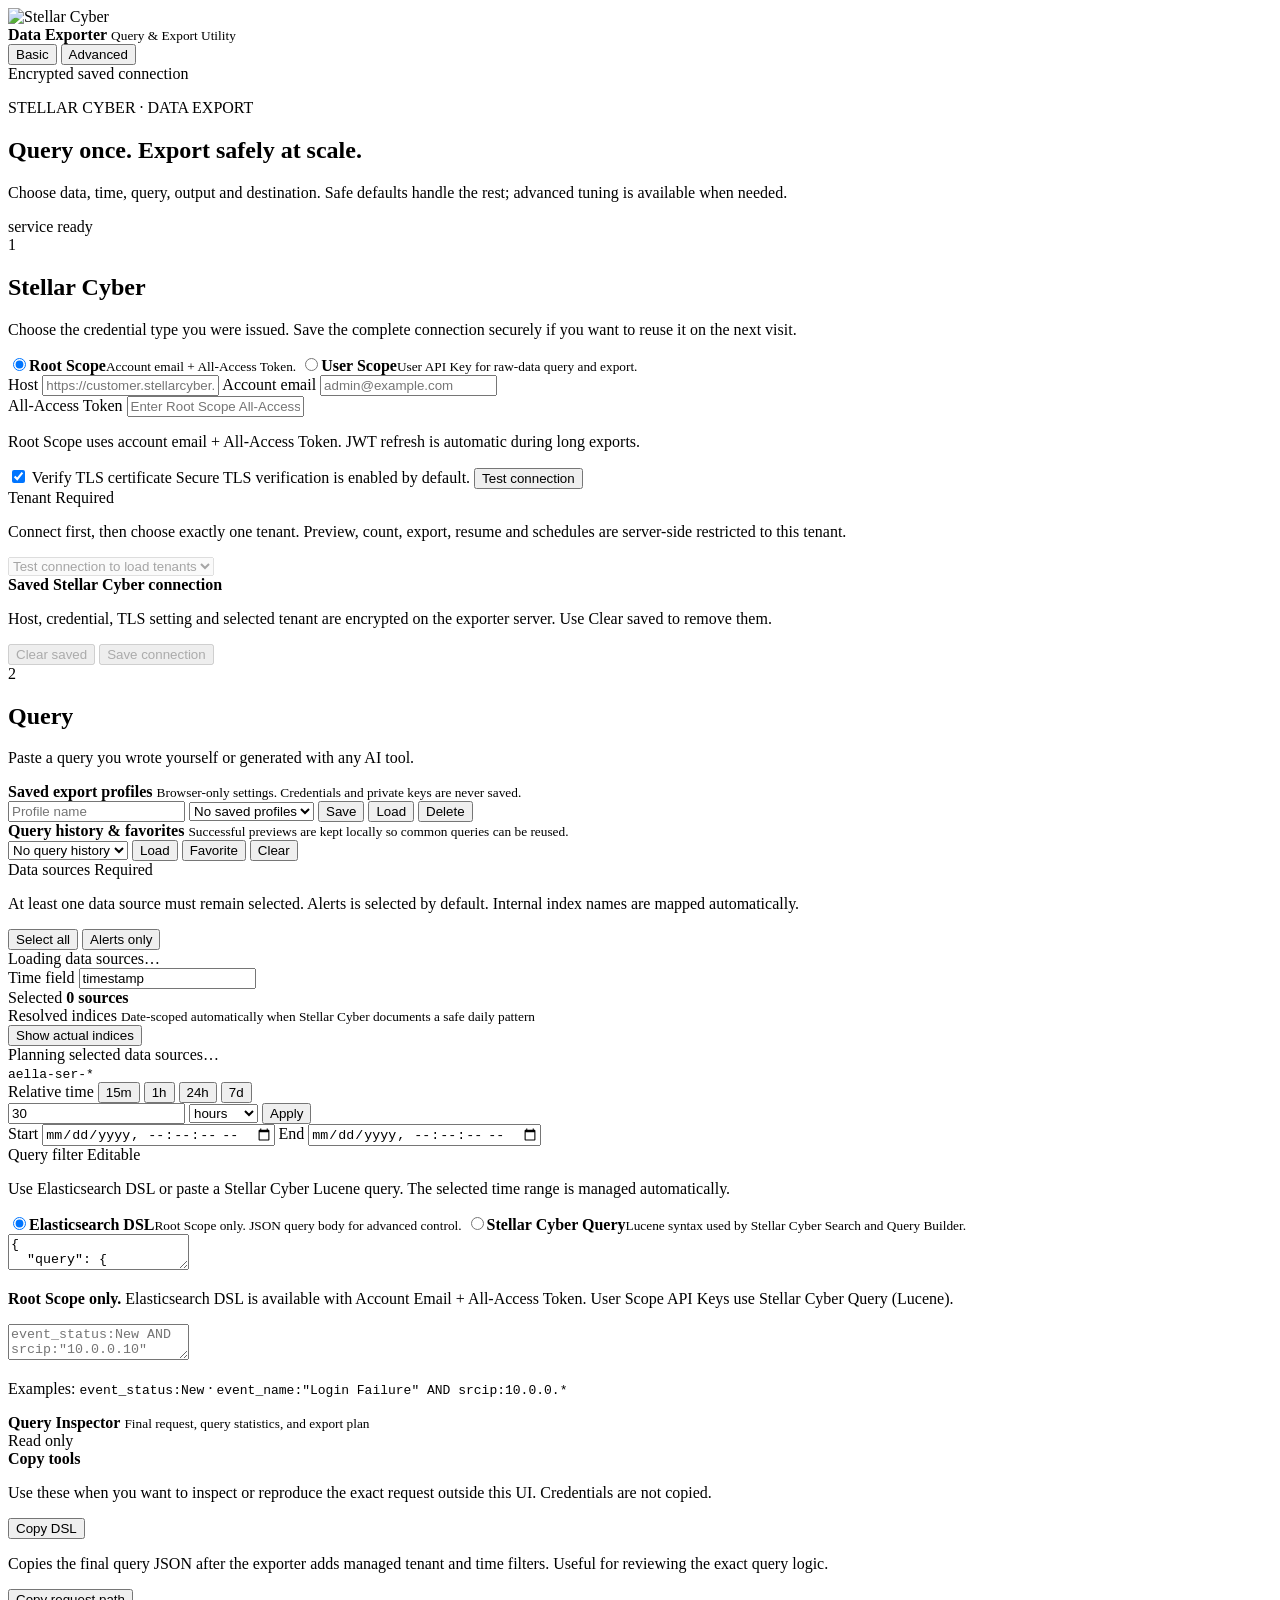
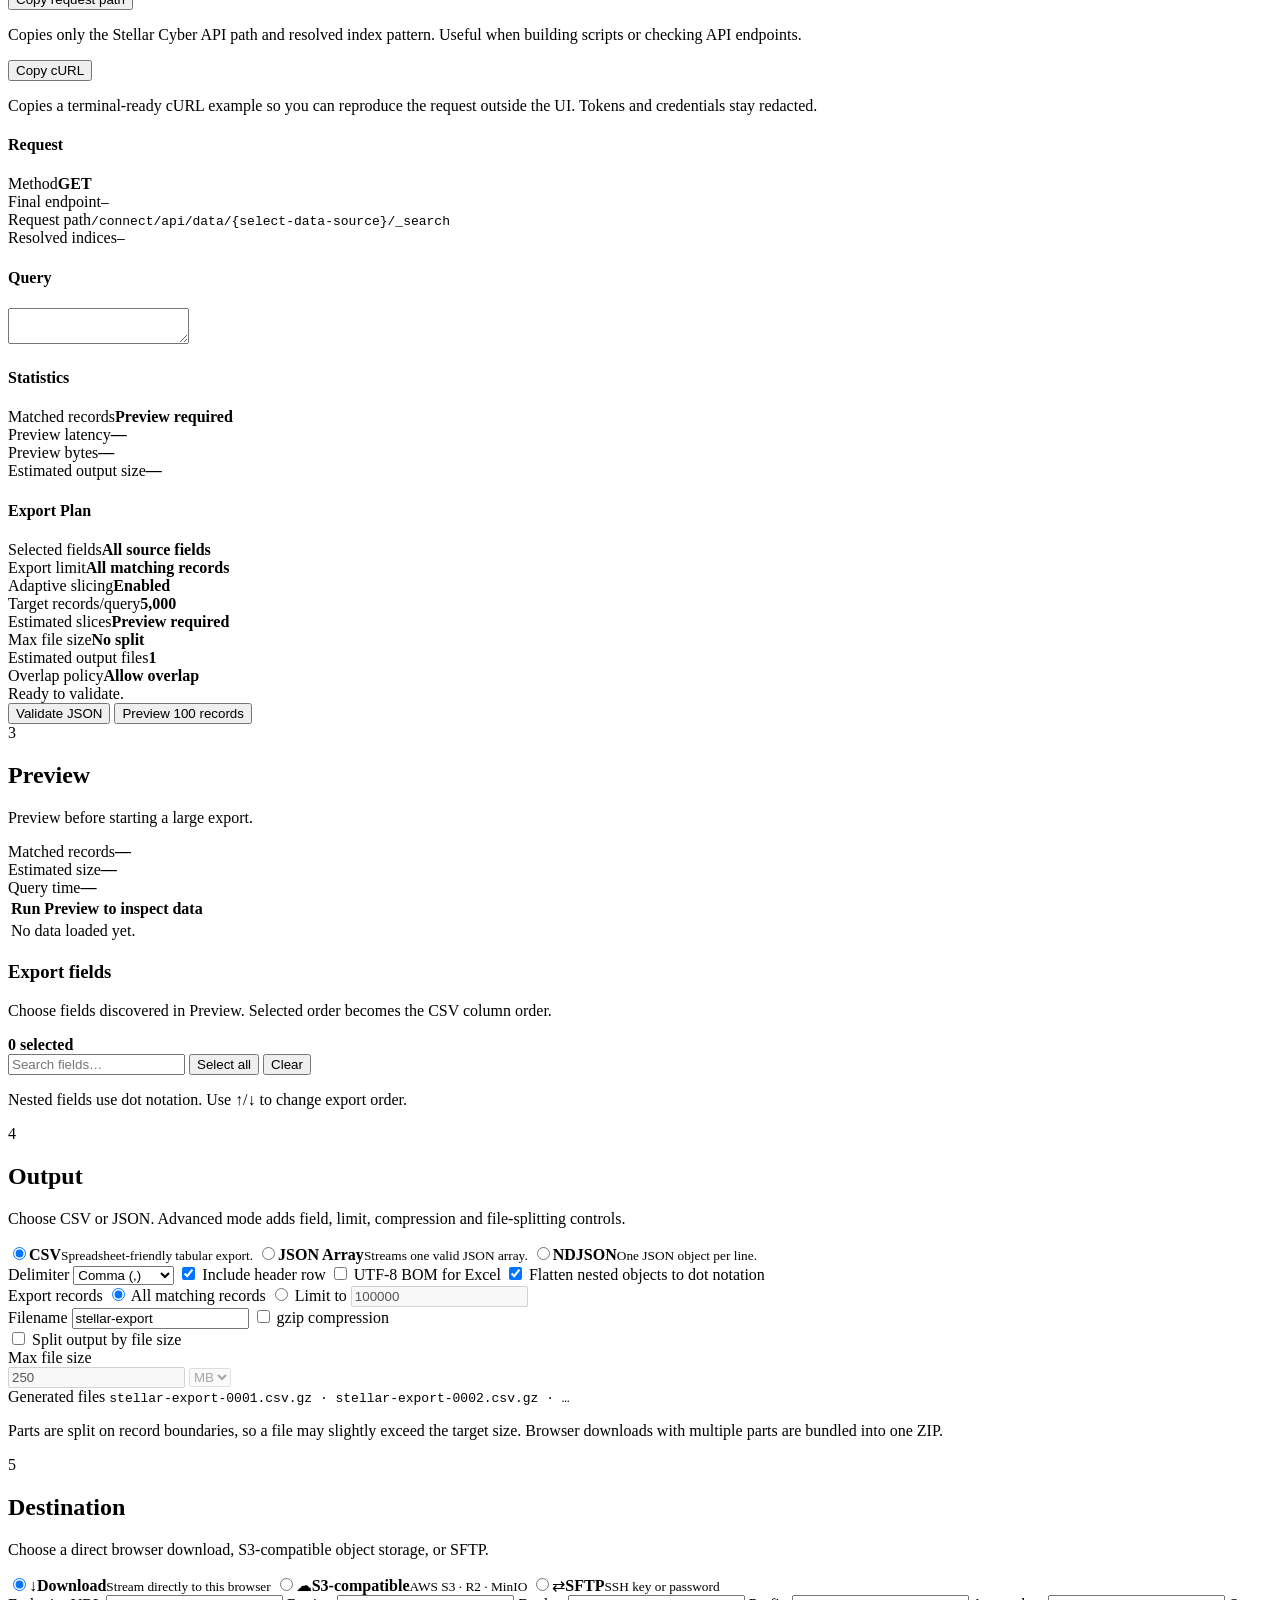
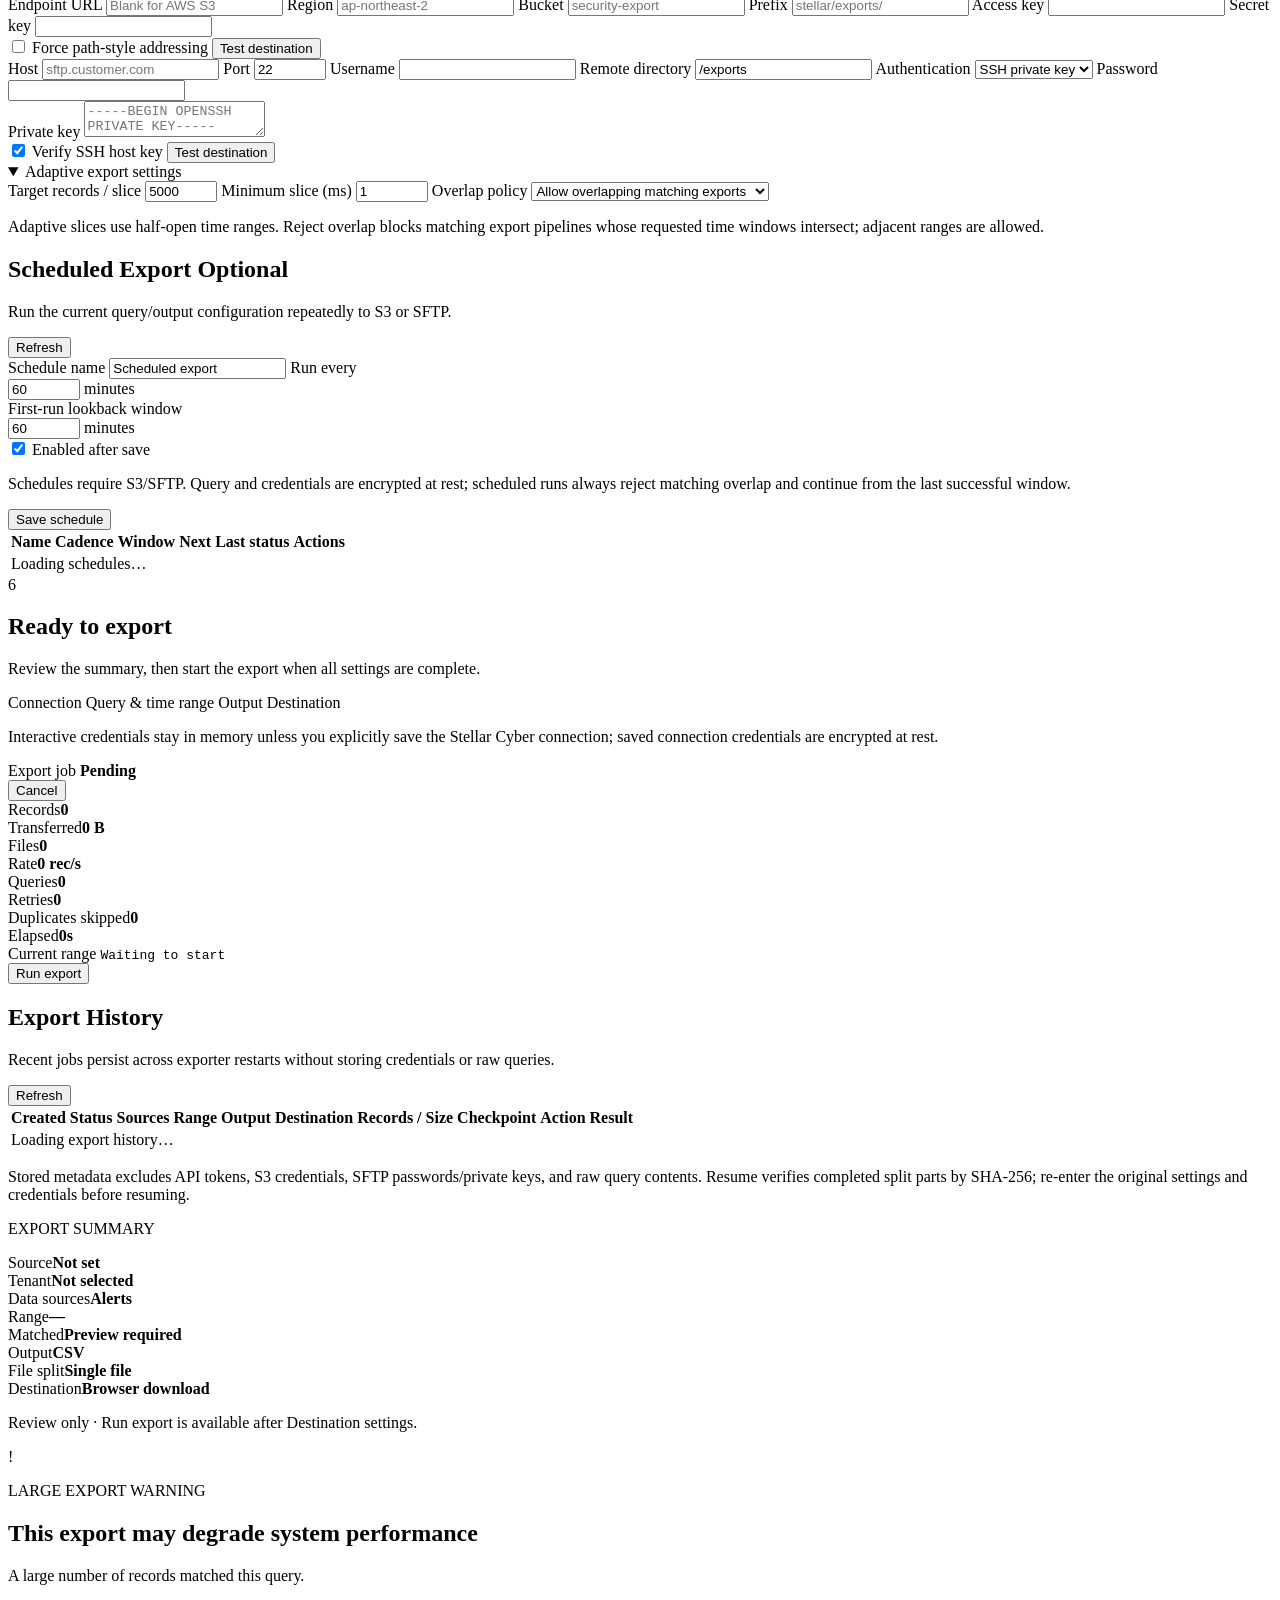
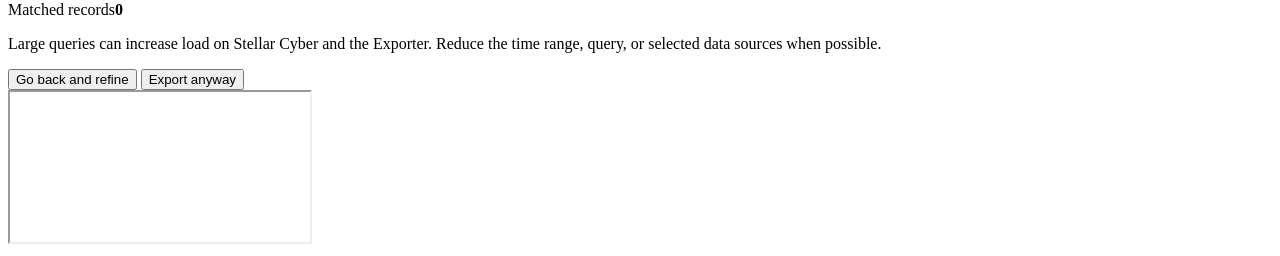
==== app/static/index.html @ e1a7bfb4 "ux: show Root Scope requirement under DSL editor" ====
<!doctype html>
<html lang="en">
<head>
  <meta charset="utf-8" />
  <meta name="viewport" content="width=device-width,initial-scale=1" />
  <title>Stellar Cyber Data Exporter</title>
  <meta name="theme-color" content="#231F20" />
  <link rel="icon" href="/stellar-cyber-logo.svg" type="image/svg+xml" />
  <link rel="stylesheet" href="/styles.css" />
</head>
<body class="mode-basic">
  <header class="topbar">
    <div class="brand">
      <img class="stellar-logo" src="/stellar-cyber-logo.svg" alt="Stellar Cyber" />
      <span class="brand-divider"></span>
      <div class="product-name">
        <strong>Data Exporter</strong>
        <small>Query &amp; Export Utility</small>
      </div>
    </div>
    <div class="top-actions">
      <div class="ui-mode-toggle" aria-label="Interface mode">
        <button id="basicMode" class="ui-mode active" type="button">Basic</button>
        <button id="advancedMode" class="ui-mode" type="button">Advanced</button>
      </div>
      <span class="secure-badge"><span class="secure-dot"></span> Encrypted saved connection</span>
    </div>
  </header>

  <main class="layout">
    <section class="content">
      <div class="hero">
        <div>
          <p class="eyebrow">STELLAR CYBER · DATA EXPORT</p>
          <h1>Query once. Export safely at scale.</h1>
          <p>Choose data, time, query, output and destination. Safe defaults handle the rest; advanced tuning is available when needed.</p>
        </div>
        <div class="health" id="serviceHealth"><span class="dot"></span> service ready</div>
      </div>

      <section class="card">
        <div class="section-title"><span class="step">1</span><div><h2>Stellar Cyber</h2><p>Choose the credential type you were issued. Save the complete connection securely if you want to reuse it on the next visit.</p></div></div>
        <div class="query-mode-grid" id="authModeGrid">
          <label class="query-mode selected"><input type="radio" name="authMode" value="root_scope" checked /><span><b>Root Scope</b><small>Account email + All-Access Token.</small></span></label>
          <label class="query-mode"><input type="radio" name="authMode" value="user_scope" /><span><b>User Scope</b><small>User API Key for raw-data query and export.</small></span></label>
        </div>
        <div class="grid two">
          <label>Host
            <input id="host" type="url" placeholder="https://customer.stellarcyber.cloud" autocomplete="off" />
          </label>
          <label id="emailLabel">Account email
            <input id="email" type="email" placeholder="admin@example.com" autocomplete="off" />
          </label>
        </div>
        <label><span id="tokenLabel">All-Access Token</span>
          <input id="token" type="password" placeholder="Enter Root Scope All-Access Token" autocomplete="off" />
        </label>
        <p class="hint" id="authHint">Root Scope uses account email + All-Access Token. JWT refresh is automatic during long exports.</p>
        <div class="row between">
          <label class="check advanced-only"><input id="verifyTls" type="checkbox" checked /> Verify TLS certificate</label>
          <span class="basic-only subtle-note">Secure TLS verification is enabled by default.</span>
          <button id="testConnection" class="button secondary">Test connection</button>
        </div>
        <div id="connectionStatus" class="status hidden"></div>
        <div class="tenant-picker">
          <div class="source-header">
            <div>
              <label for="tenantSelect">Tenant <span class="required-badge">Required</span></label>
              <p class="hint">Connect first, then choose exactly one tenant. Preview, count, export, resume and schedules are server-side restricted to this tenant.</p>
            </div>
          </div>
          <select id="tenantSelect" disabled>
            <option value="">Test connection to load tenants</option>
          </select>
          <div id="tenantStatus" class="status hidden"></div>
        </div>
        <div class="saved-connection-actions">
          <div>
            <strong>Saved Stellar Cyber connection</strong>
            <p class="hint">Host, credential, TLS setting and selected tenant are encrypted on the exporter server. Use Clear saved to remove them.</p>
          </div>
          <div class="row">
            <button id="clearSavedConnection" class="button secondary" type="button" disabled>Clear saved</button>
            <button id="saveConnection" class="button primary" type="button" disabled>Save connection</button>
          </div>
        </div>
        <div id="savedConnectionStatus" class="status hidden"></div>
      </section>

      <section class="card">
        <div class="section-title"><span class="step">2</span><div><h2>Query</h2><p>Paste a query you wrote yourself or generated with any AI tool.</p></div></div>
        <div class="productivity-tools advanced-only">
          <div class="productivity-group">
            <div>
              <strong>Saved export profiles</strong>
              <small>Browser-only settings. Credentials and private keys are never saved.</small>
            </div>
            <div class="productivity-controls">
              <input id="profileName" placeholder="Profile name" />
              <select id="profileSelect"><option value="">No saved profiles</option></select>
              <button id="saveProfile" class="button secondary small" type="button">Save</button>
              <button id="loadProfile" class="button secondary small" type="button">Load</button>
              <button id="deleteProfile" class="button secondary small" type="button">Delete</button>
            </div>
            <div id="profileStatus" class="status hidden"></div>
          </div>
          <div class="productivity-group">
            <div>
              <strong>Query history &amp; favorites</strong>
              <small>Successful previews are kept locally so common queries can be reused.</small>
            </div>
            <div class="productivity-controls history-controls">
              <select id="queryHistorySelect"><option value="">No query history</option></select>
              <button id="loadQueryHistory" class="button secondary small" type="button">Load</button>
              <button id="favoriteQueryHistory" class="button secondary small" type="button">Favorite</button>
              <button id="clearQueryHistory" class="button secondary small" type="button">Clear</button>
            </div>
          </div>
        </div>
        <div class="source-header">
          <div>
            <label>Data sources <span class="required-badge">Required</span></label>
            <p class="hint">At least one data source must remain selected. Alerts is selected by default. Internal index names are mapped automatically.</p>
          </div>
          <div class="row">
            <button id="selectAllSources" class="button secondary small" type="button">Select all</button>
            <button id="clearSources" class="button secondary small" type="button">Alerts only</button>
          </div>
        </div>
        <div id="sourceGrid" class="source-grid">
          <div class="muted">Loading data sources…</div>
        </div>
        <div id="sourceStatus" class="status hidden"></div>
        <div class="grid two">
          <label class="advanced-only">Time field
            <input id="timeField" value="timestamp" spellcheck="false" />
          </label>
          <div class="selected-source-count">
            <span>Selected</span>
            <strong id="selectedSourceCount">0 sources</strong>
          </div>
        </div>
        <div class="resolved-indices advanced-only">
          <div class="resolved-index-header">
            <div>
              <span>Resolved indices</span>
              <small>Date-scoped automatically when Stellar Cyber documents a safe daily pattern</small>
            </div>
            <button id="toggleActualIndices" class="button secondary small" type="button">Show actual indices</button>
          </div>
          <div id="resolvedIndexSummary" class="resolved-index-summary">Planning selected data sources…</div>
          <code id="resolvedIndices" class="hidden">aella-ser-*</code>
          <div id="indexPlanWarnings" class="index-plan-warnings hidden"></div>
        </div>
        <div class="time-presets">
          <span>Relative time</span>
          <button class="time-preset" type="button" data-minutes="15">15m</button>
          <button class="time-preset" type="button" data-minutes="60">1h</button>
          <button class="time-preset active" type="button" data-minutes="1440">24h</button>
          <button class="time-preset" type="button" data-minutes="10080">7d</button>
          <div class="custom-relative advanced-only">
            <input id="relativeValue" type="number" min="1" value="30" />
            <select id="relativeUnit">
              <option value="minutes">minutes</option>
              <option value="hours" selected>hours</option>
              <option value="days">days</option>
            </select>
            <button id="applyRelative" class="button secondary small" type="button">Apply</button>
          </div>
        </div>
        <div class="grid two">
          <label>Start
            <input id="startTime" type="datetime-local" step="1" />
          </label>
          <label>End
            <input id="endTime" type="datetime-local" step="1" />
          </label>
        </div>
        <div class="query-editor-header">
          <div>
            <label>Query filter <span class="managed-badge">Editable</span></label>
            <p class="hint">Use Elasticsearch DSL or paste a Stellar Cyber Lucene query. The selected time range is managed automatically.</p>
          </div>
        </div>
        <div class="query-mode-grid">
          <label class="query-mode selected"><input type="radio" name="queryMode" value="elasticsearch_dsl" checked /><span><b>Elasticsearch DSL</b><small>Root Scope only. JSON query body for advanced control.</small></span></label>
          <label class="query-mode"><input type="radio" name="queryMode" value="stellar_lucene" /><span><b>Stellar Cyber Query</b><small>Lucene syntax used by Stellar Cyber Search and Query Builder.</small></span></label>
        </div>
        <div id="elasticQueryPanel">
          <textarea id="queryDsl" spellcheck="false">{
  "query": {
    "match_all": {}
  }
}</textarea>
          <p class="hint query-scope-hint"><strong>Root Scope only.</strong> Elasticsearch DSL is available with Account Email + All-Access Token. User Scope API Keys use Stellar Cyber Query (Lucene).</p>
        </div>
        <div id="stellarQueryPanel" class="hidden">
          <textarea id="stellarQuery" class="stellar-query-area" spellcheck="false" placeholder='event_status:New AND srcip:"10.0.0.10"'></textarea>
          <p class="hint">Examples: <code>event_status:New</code> · <code>event_name:"Login Failure" AND srcip:10.0.0.*</code></p>
        </div>
        <div class="actual-request query-inspector advanced-only">
          <div class="actual-request-title">
            <div>
              <strong>Query Inspector</strong>
              <small>Final request, query statistics, and export plan</small>
            </div>
            <span class="managed-badge system">Read only</span>
          </div>
          <div class="inspector-copy-help">
            <strong>Copy tools</strong>
            <p>Use these when you want to inspect or reproduce the exact request outside this UI. Credentials are not copied.</p>
          </div>
          <div class="inspector-actions">
            <div class="inspector-copy-tool">
              <button id="copyDsl" class="button secondary small" type="button">Copy DSL</button>
              <p>Copies the final query JSON after the exporter adds managed tenant and time filters. Useful for reviewing the exact query logic.</p>
            </div>
            <div class="inspector-copy-tool">
              <button id="copyRequestPath" class="button secondary small" type="button">Copy request path</button>
              <p>Copies only the Stellar Cyber API path and resolved index pattern. Useful when building scripts or checking API endpoints.</p>
            </div>
            <div class="inspector-copy-tool">
              <button id="copyCurl" class="button secondary small" type="button">Copy cURL</button>
              <p>Copies a terminal-ready cURL example so you can reproduce the request outside the UI. Tokens and credentials stay redacted.</p>
            </div>
            <span id="copyStatus" class="copy-status"></span>
          </div>
          <div class="inspector-section">
            <h4>Request</h4>
            <div class="inspector-grid">
              <div><span>Method</span><strong id="requestMethod">GET</strong></div>
              <div><span>Final endpoint</span><code id="finalEndpoint">—</code></div>
              <div><span>Request path</span><code id="requestPath">/connect/api/data/{select-data-source}/_search</code></div>
              <div><span>Resolved indices</span><code id="inspectorResolvedIndices">—</code></div>
            </div>
          </div>
          <div class="inspector-section">
            <h4>Query</h4>
            <textarea id="effectiveDsl" class="effective-area" spellcheck="false" readonly></textarea>
          </div>
          <div class="inspector-section">
            <h4>Statistics</h4>
            <div class="inspector-grid stats">
              <div><span>Matched records</span><strong id="inspectorMatchedRecords">Preview required</strong></div>
              <div><span>Preview latency</span><strong id="inspectorPreviewLatency">—</strong></div>
              <div><span>Preview bytes</span><strong id="inspectorPreviewBytes">—</strong></div>
              <div><span>Estimated output size</span><strong id="inspectorEstimatedOutputSize">—</strong></div>
            </div>
          </div>
          <div class="inspector-section">
            <h4>Export Plan</h4>
            <div class="inspector-grid plan">
              <div><span>Selected fields</span><strong id="inspectorSelectedFields">All source fields</strong></div>
              <div><span>Export limit</span><strong id="inspectorExportLimit">All matching records</strong></div>
              <div><span>Adaptive slicing</span><strong id="inspectorAdaptiveSlicing">Enabled</strong></div>
              <div><span>Target records/query</span><strong id="inspectorTargetRecords">5,000</strong></div>
              <div><span>Estimated slices</span><strong id="inspectorEstimatedSlices">Preview required</strong></div>
              <div><span>Max file size</span><strong id="inspectorMaxFileSize">No split</strong></div>
              <div><span>Estimated output files</span><strong id="inspectorEstimatedFiles">1</strong></div>
              <div><span>Overlap policy</span><strong id="inspectorOverlapPolicy">Allow overlap</strong></div>
            </div>
          </div>
        </div>
        <div class="row between wrap">
          <div id="queryStatus" class="status compact">Ready to validate.</div>
          <div class="row">
            <button id="validateQuery" class="button secondary">Validate JSON</button>
            <button id="previewQuery" class="button primary">Preview 100 records</button>
          </div>
        </div>
      </section>

      <section class="card" id="previewCard">
        <div class="section-title"><span class="step">3</span><div><h2>Preview</h2><p>Preview before starting a large export.</p></div></div>
        <div class="metrics">
          <div><span>Matched records</span><strong id="recordCount">—</strong></div>
          <div><span>Estimated size</span><strong id="estimatedSize">—</strong></div>
          <div><span>Query time</span><strong id="queryTime">—</strong></div>
        </div>
        <div class="table-wrap">
          <table id="previewTable">
            <thead><tr><th>Run Preview to inspect data</th></tr></thead>
            <tbody><tr><td class="muted">No data loaded yet.</td></tr></tbody>
          </table>
        </div>
        <div id="fieldSelector" class="field-selector advanced-only hidden">
          <div class="field-selector-head">
            <div>
              <h3>Export fields</h3>
              <p class="hint">Choose fields discovered in Preview. Selected order becomes the CSV column order.</p>
            </div>
            <strong id="selectedFieldCount">0 selected</strong>
          </div>
          <div class="field-toolbar">
            <input id="fieldSearch" type="search" placeholder="Search fields…" />
            <button id="selectAllFields" class="button secondary small" type="button">Select all</button>
            <button id="clearFields" class="button secondary small" type="button">Clear</button>
          </div>
          <div id="fieldList" class="field-list"></div>
          <p class="hint">Nested fields use dot notation. Use ↑/↓ to change export order.</p>
        </div>
      </section>

      <section class="card">
        <div class="section-title"><span class="step">4</span><div><h2>Output</h2><p>Choose CSV or JSON. Advanced mode adds field, limit, compression and file-splitting controls.</p></div></div>
        <div class="format-grid">
          <label class="choice selected"><input type="radio" name="format" value="csv" checked /><span><b>CSV</b><small>Spreadsheet-friendly tabular export.</small></span></label>
          <label class="choice"><input type="radio" name="format" value="json" /><span><b>JSON Array</b><small>Streams one valid JSON array.</small></span></label>
          <label class="choice"><input type="radio" name="format" value="ndjson" /><span><b>NDJSON</b><small>One JSON object per line.</small></span></label>
        </div>
        <div id="csvOptions" class="csv-options advanced-only">
          <label>Delimiter
            <select id="csvDelimiter">
              <option value="," selected>Comma (,)</option>
              <option value=";">Semicolon (;)</option>
              <option value="tab">Tab</option>
              <option value="|">Pipe (|)</option>
            </select>
          </label>
          <label class="check"><input id="csvHeader" type="checkbox" checked /> Include header row</label>
          <label class="check"><input id="csvBom" type="checkbox" /> UTF-8 BOM for Excel</label>
          <label class="check"><input id="csvFlatten" type="checkbox" checked /> Flatten nested objects to dot notation</label>
        </div>
        <div class="record-limit-panel advanced-only">
          <span class="record-limit-title">Export records</span>
          <label class="check"><input type="radio" name="exportRecords" value="all" checked /> All matching records</label>
          <label class="check record-limit-choice">
            <input type="radio" name="exportRecords" value="limit" />
            Limit to
            <input id="recordLimit" class="record-limit-input" type="number" min="1" step="1" value="100000" disabled />
          </label>
        </div>
        <div class="grid two advanced-only">
          <label>Filename
            <input id="filename" value="stellar-export" />
          </label>
          <label class="check large"><input id="compress" type="checkbox" /> gzip compression</label>
        </div>
        <div class="split-settings advanced-only">
          <label class="check large">
            <input id="splitFiles" type="checkbox" />
            Split output by file size
          </label>
          <div id="maxFileSizeLabel" class="split-size disabled-control">
            <label>Max file size
              <div class="size-input">
                <input id="maxFileSizeValue" type="number" min="0.001" step="1" value="250" disabled />
                <select id="maxFileSizeUnit" disabled>
                  <option value="mb" selected>MB</option>
                  <option value="gb">GB</option>
                </select>
              </div>
            </label>
          </div>
        </div>
        <div id="splitExample" class="split-example advanced-only hidden">
          <span>Generated files</span>
          <code id="splitFilenameExample">stellar-export-0001.csv.gz · stellar-export-0002.csv.gz · …</code>
        </div>
        <p class="hint advanced-only">Parts are split on record boundaries, so a file may slightly exceed the target size. Browser downloads with multiple parts are bundled into one ZIP.</p>
      </section>

      <section class="card">
        <div class="section-title"><span class="step">5</span><div><h2>Destination</h2><p>Choose a direct browser download, S3-compatible object storage, or SFTP.</p></div></div>
        <div class="destination-grid">
          <label class="destination selected"><input type="radio" name="destination" value="download" checked /><span class="dest-icon">↓</span><b>Download</b><small>Stream directly to this browser</small></label>
          <label class="destination"><input type="radio" name="destination" value="s3" /><span class="dest-icon">☁</span><b>S3-compatible</b><small>AWS S3 · R2 · MinIO</small></label>
          <label class="destination"><input type="radio" name="destination" value="sftp" /><span class="dest-icon">⇄</span><b>SFTP</b><small>SSH key or password</small></label>
        </div>

        <div id="s3Panel" class="destination-panel hidden">
          <div class="grid two">
            <label>Endpoint URL
              <input id="s3Endpoint" placeholder="Blank for AWS S3" />
            </label>
            <label>Region
              <input id="s3Region" placeholder="ap-northeast-2" />
            </label>
            <label>Bucket
              <input id="s3Bucket" placeholder="security-export" />
            </label>
            <label>Prefix
              <input id="s3Prefix" placeholder="stellar/exports/" />
            </label>
            <label>Access key
              <input id="s3AccessKey" autocomplete="off" />
            </label>
            <label>Secret key
              <input id="s3SecretKey" type="password" autocomplete="off" />
            </label>
          </div>
          <div class="row between">
            <label class="check advanced-only"><input id="s3PathStyle" type="checkbox" /> Force path-style addressing</label>
            <button id="testDestination" class="button secondary">Test destination</button>
          </div>
          <div id="destinationStatus" class="status hidden"></div>
        </div>

        <div id="sftpPanel" class="destination-panel hidden">
          <div class="grid two">
            <label>Host
              <input id="sftpHost" placeholder="sftp.customer.com" />
            </label>
            <label>Port
              <input id="sftpPort" type="number" value="22" min="1" max="65535" />
            </label>
            <label>Username
              <input id="sftpUsername" autocomplete="off" />
            </label>
            <label>Remote directory
              <input id="sftpRemotePath" value="/exports" />
            </label>
            <label>Authentication
              <select id="sftpAuthMethod">
                <option value="private_key">SSH private key</option>
                <option value="password">Password</option>
              </select>
            </label>
            <label id="sftpPasswordLabel" class="hidden">Password
              <input id="sftpPassword" type="password" autocomplete="off" />
            </label>
          </div>
          <label id="sftpKeyLabel">Private key
            <textarea id="sftpPrivateKey" class="secret-area" placeholder="-----BEGIN OPENSSH PRIVATE KEY-----"></textarea>
          </label>
          <div class="row between">
            <label class="check advanced-only"><input id="sftpVerifyHostKey" type="checkbox" checked /> Verify SSH host key</label>
            <button id="testSftpDestination" class="button secondary">Test destination</button>
          </div>
          <div id="sftpDestinationStatus" class="status hidden"></div>
        </div>

        <details class="advanced-only" open>
          <summary>Adaptive export settings</summary>
          <div class="grid two advanced">
            <label>Target records / slice
              <input id="targetRecords" type="number" min="100" max="50000" value="5000" />
            </label>
            <label>Minimum slice (ms)
              <input id="minimumSlice" type="number" min="1" max="60000" value="1" />
            </label>
            <label>Overlap policy
              <select id="overlapPolicy">
                <option value="allow" selected>Allow overlapping matching exports</option>
                <option value="reject">Reject overlapping matching exports</option>
              </select>
            </label>
          </div>
          <p class="hint">Adaptive slices use half-open time ranges. Reject overlap blocks matching export pipelines whose requested time windows intersect; adjacent ranges are allowed.</p>
        </details>
      </section>

      <section class="card advanced-only schedule-card" id="scheduleCard">
        <div class="history-header">
          <div class="section-title">
            <div>
              <h2>Scheduled Export <span class="managed-badge">Optional</span></h2>
              <p>Run the current query/output configuration repeatedly to S3 or SFTP.</p>
            </div>
          </div>
          <button id="refreshSchedules" class="button secondary small" type="button">Refresh</button>
        </div>
        <div class="grid two schedule-settings">
          <label>Schedule name
            <input id="scheduleName" value="Scheduled export" maxlength="120" />
          </label>
          <label>Run every
            <div class="size-input">
              <input id="scheduleInterval" type="number" min="1" max="10080" value="60" />
              <span class="input-unit">minutes</span>
            </div>
          </label>
          <label>First-run lookback window
            <div class="size-input">
              <input id="scheduleWindow" type="number" min="1" max="43200" value="60" />
              <span class="input-unit">minutes</span>
            </div>
          </label>
          <label class="check large"><input id="scheduleEnabled" type="checkbox" checked /> Enabled after save</label>
        </div>
        <div class="row between wrap">
          <p class="hint">Schedules require S3/SFTP. Query and credentials are encrypted at rest; scheduled runs always reject matching overlap and continue from the last successful window.</p>
          <button id="saveSchedule" class="button primary" type="button">Save schedule</button>
        </div>
        <div id="scheduleStatus" class="status hidden"></div>
        <div class="table-wrap schedule-table-wrap">
          <table>
            <thead><tr><th>Name</th><th>Cadence</th><th>Window</th><th>Next</th><th>Last status</th><th>Actions</th></tr></thead>
            <tbody id="scheduleBody"><tr><td colspan="6" class="muted">Loading schedules…</td></tr></tbody>
          </table>
        </div>
      </section>

      <section class="card final-action-card">
        <div class="final-action-copy">
          <div class="section-title final-title">
            <span class="step">6</span>
            <div>
              <h2>Ready to export</h2>
              <p>Review the summary, then start the export when all settings are complete.</p>
            </div>
          </div>
          <div class="final-checks">
            <span>Connection</span>
            <span>Query &amp; time range</span>
            <span>Output</span>
            <span>Destination</span>
          </div>
          <p class="summary-note final-note">Interactive credentials stay in memory unless you explicitly save the Stellar Cyber connection; saved connection credentials are encrypted at rest.</p>
          <div id="exportPreflight" class="export-preflight hidden" role="status" aria-live="polite"></div>
          <div id="runStatus" class="status hidden"></div>
          <div id="exportProgress" class="export-progress hidden">
            <div class="export-progress-head">
              <div>
                <span class="export-progress-label">Export job</span>
                <strong id="progressStatus">Pending</strong>
              </div>
              <button id="cancelExport" class="button secondary small" type="button">Cancel</button>
            </div>
            <div class="export-progress-grid">
              <div><span>Records</span><strong id="progressRecords">0</strong></div>
              <div><span>Transferred</span><strong id="progressBytes">0 B</strong></div>
              <div><span>Files</span><strong id="progressFiles">0</strong></div>
              <div><span>Rate</span><strong id="progressRate">0 rec/s</strong></div>
              <div><span>Queries</span><strong id="progressQueries">0</strong></div>
              <div><span>Retries</span><strong id="progressRetries">0</strong></div>
              <div><span>Duplicates skipped</span><strong id="progressDuplicates">0</strong></div>
              <div><span>Elapsed</span><strong id="progressElapsed">0s</strong></div>
            </div>
            <div class="export-progress-range">
              <span>Current range</span>
              <code id="progressRange">Waiting to start</code>
            </div>
          </div>
        </div>
        <button id="runExport" class="button run final-run">Run export</button>
      </section>

      <section class="card export-history-card" id="exportHistoryCard">
        <div class="history-header">
          <div class="section-title">
            <div>
              <h2>Export History</h2>
              <p>Recent jobs persist across exporter restarts without storing credentials or raw queries.</p>
            </div>
          </div>
          <button id="refreshExportHistory" class="button secondary small" type="button">Refresh</button>
        </div>
        <div class="table-wrap history-table-wrap">
          <table id="exportHistoryTable">
            <thead>
              <tr>
                <th>Created</th><th>Status</th><th>Sources</th><th>Range</th>
                <th>Output</th><th>Destination</th><th>Records / Size</th>
                <th>Checkpoint</th><th>Action</th><th>Result</th>
              </tr>
            </thead>
            <tbody id="exportHistoryBody">
              <tr><td colspan="10" class="muted">Loading export history…</td></tr>
            </tbody>
          </table>
        </div>
        <p class="hint">Stored metadata excludes API tokens, S3 credentials, SFTP passwords/private keys, and raw query contents. Resume verifies completed split parts by SHA-256; re-enter the original settings and credentials before resuming.</p>
      </section>
    </section>

    <aside class="summary-card">
      <p class="eyebrow">EXPORT SUMMARY</p>
      <div class="summary-row"><span>Source</span><strong id="summaryHost">Not set</strong></div>
      <div class="summary-row"><span>Tenant</span><strong id="summaryTenant">Not selected</strong></div>
      <div class="summary-row"><span>Data sources</span><strong id="summarySources">Alerts</strong></div>
      <div class="summary-row"><span>Range</span><strong id="summaryRange">—</strong></div>
      <div class="summary-row"><span>Matched</span><strong id="summaryRecords">Preview required</strong></div>
      <div class="summary-row"><span>Output</span><strong id="summaryOutput">CSV</strong></div>
      <div class="summary-row advanced-only"><span>File split</span><strong id="summarySplit">Single file</strong></div>
      <div class="summary-row"><span>Destination</span><strong id="summaryDestination">Browser download</strong></div>
      <p class="summary-note">Review only · Run export is available after Destination settings.</p>
    </aside>
  </main>

  <div id="largeExportConfirm" class="confirm-overlay hidden" role="dialog" aria-modal="true" aria-labelledby="largeExportTitle">
    <div class="confirm-dialog">
      <div class="confirm-icon">!</div>
      <div>
        <p class="eyebrow">LARGE EXPORT WARNING</p>
        <h2 id="largeExportTitle">This export may degrade system performance</h2>
        <p id="largeExportMessage">A large number of records matched this query.</p>
        <div class="confirm-count"><span>Matched records</span><strong id="largeExportCount">0</strong></div>
        <p class="confirm-guidance">Large queries can increase load on Stellar Cyber and the Exporter. Reduce the time range, query, or selected data sources when possible.</p>
        <div class="confirm-actions">
          <button id="cancelLargeExport" class="button secondary" type="button">Go back and refine</button>
          <button id="confirmLargeExport" class="button danger" type="button">Export anyway</button>
        </div>
      </div>
    </div>
  </div>

  <iframe id="downloadFrame" class="download-frame" title="download"></iframe>
  <script src="/app.js"></script>
</body>
</html>
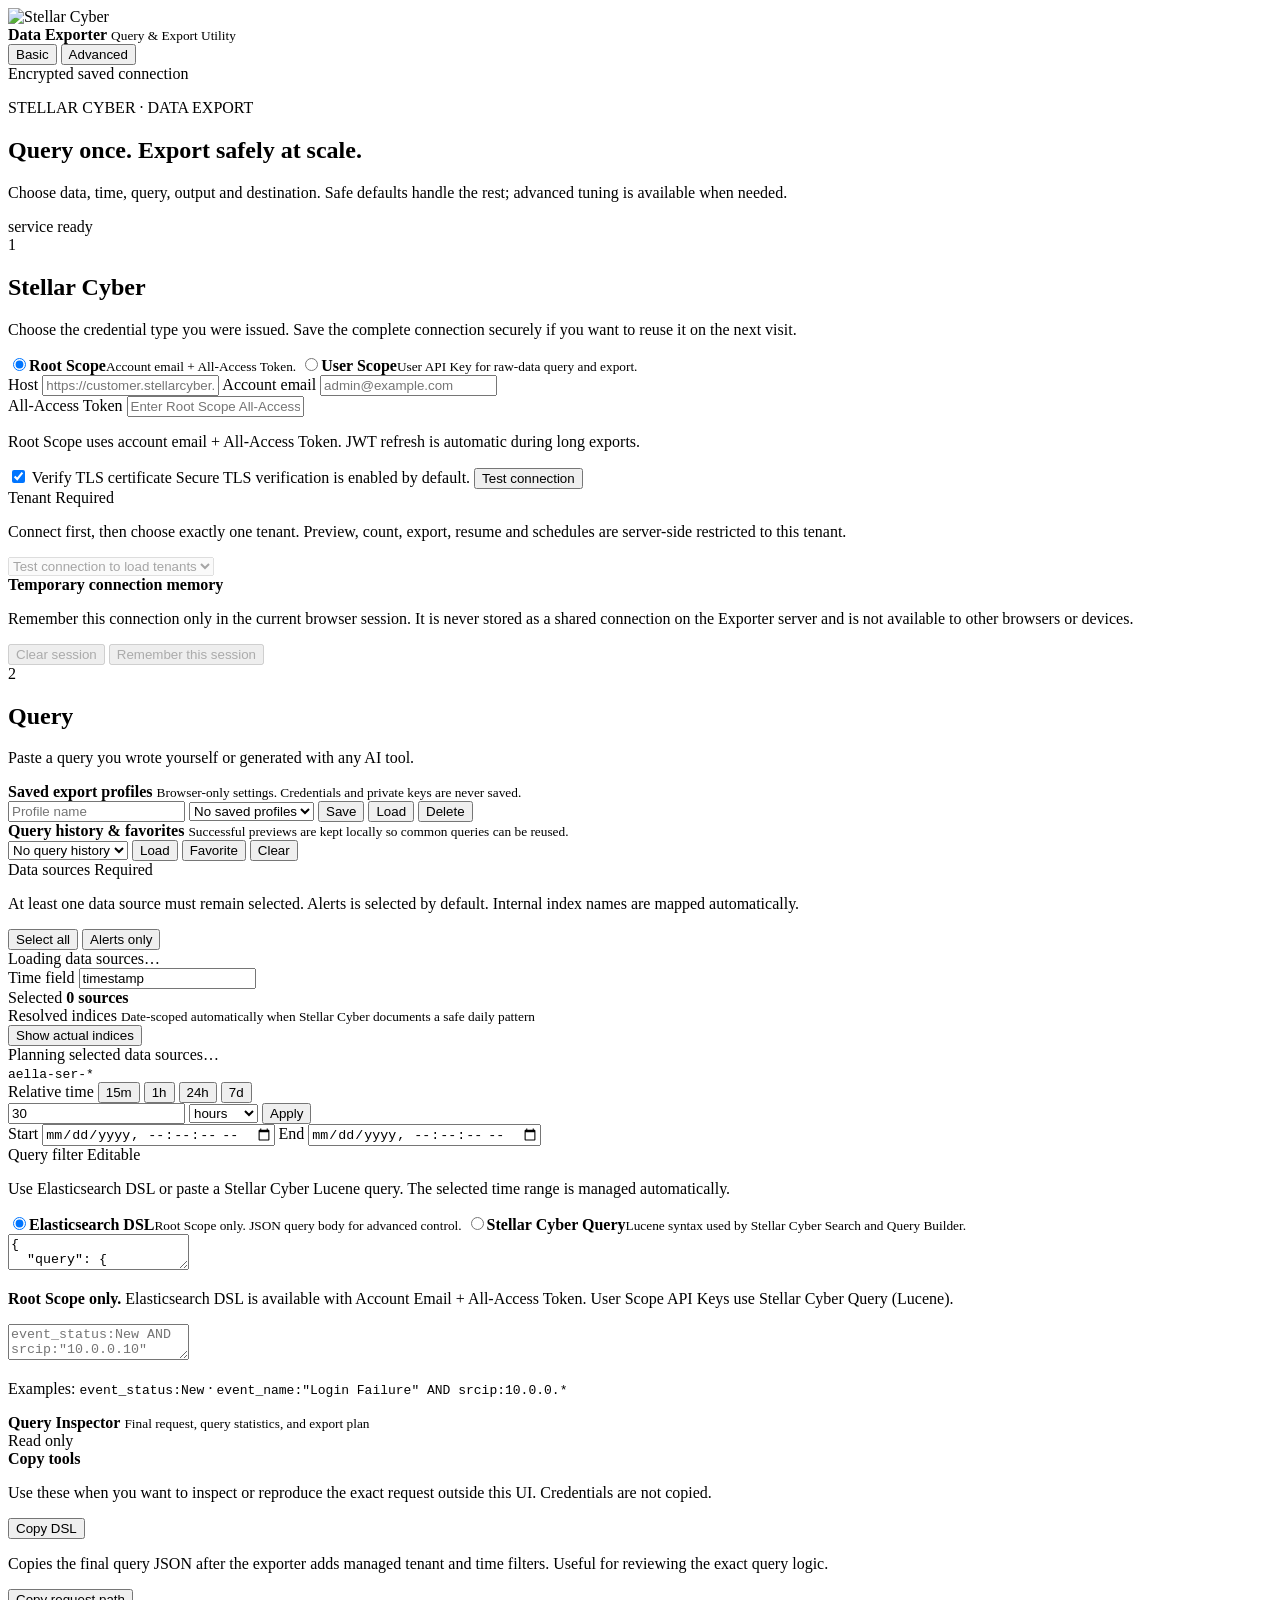
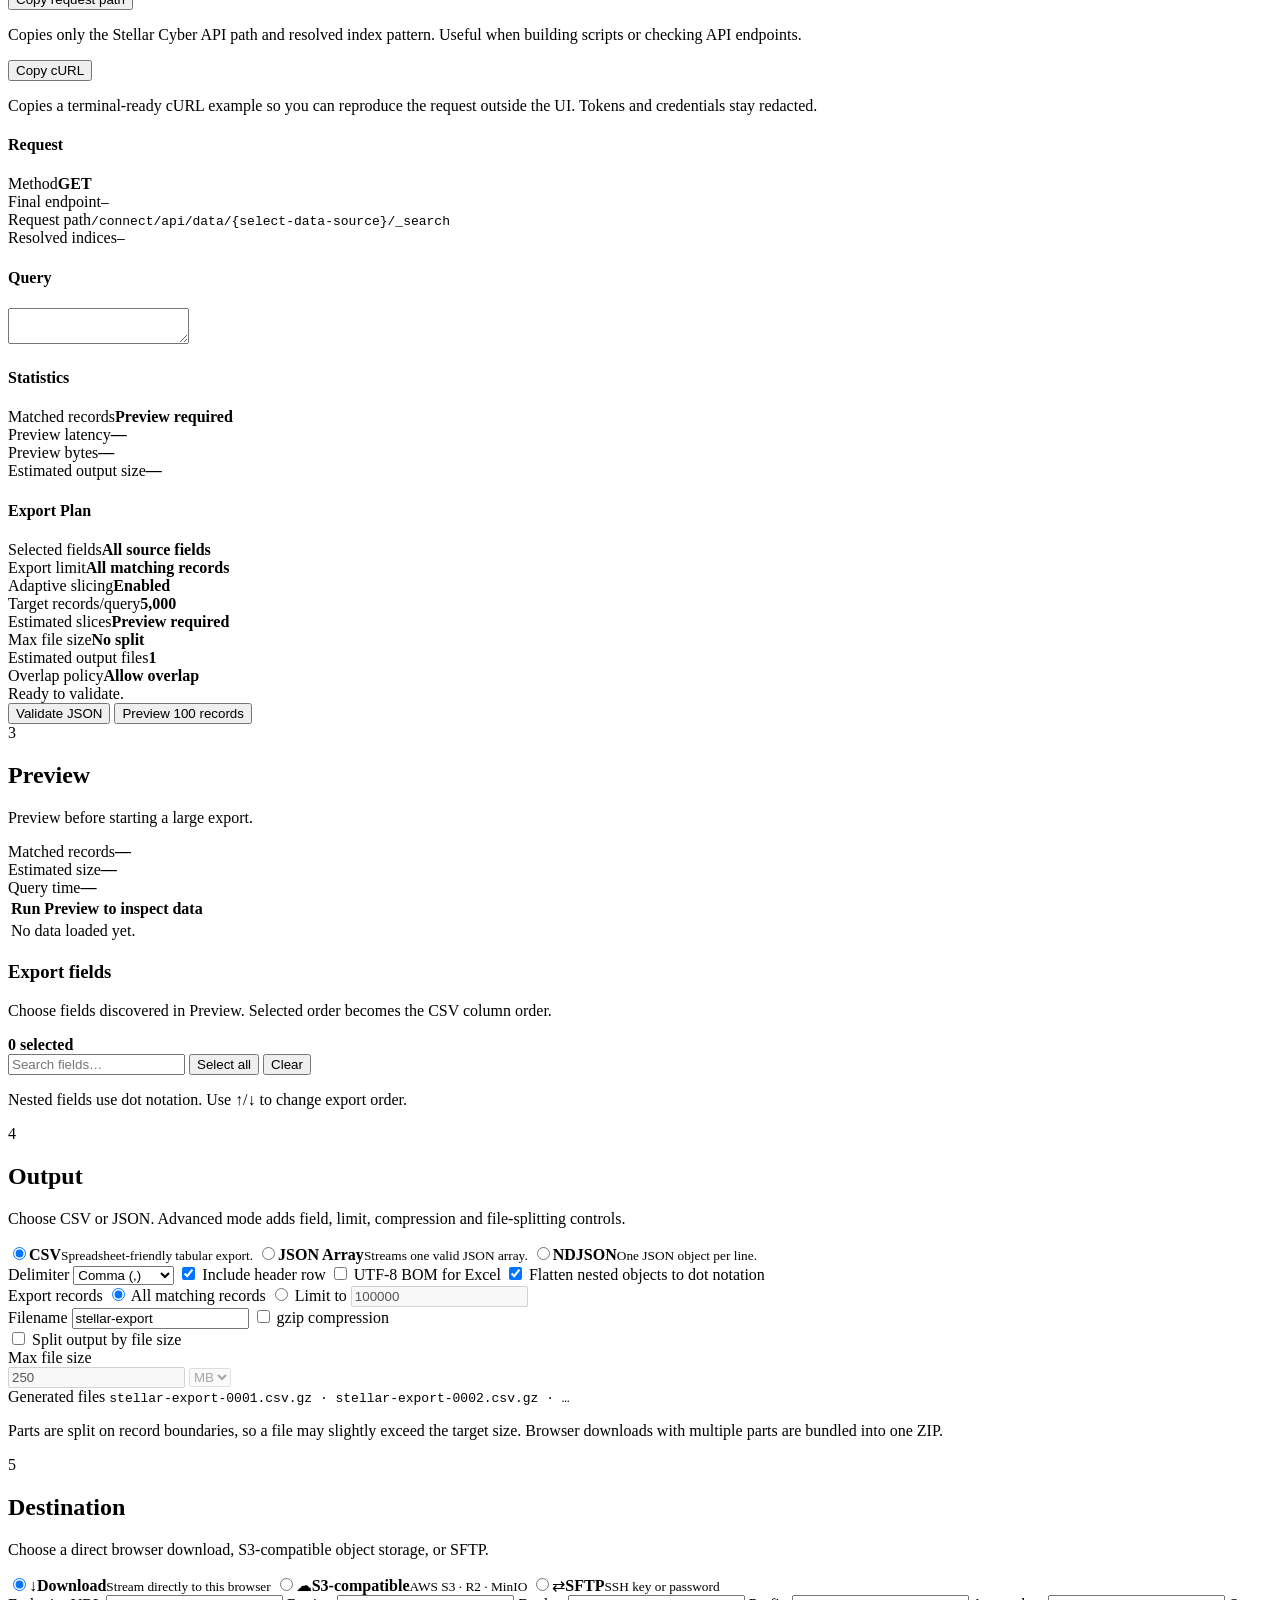
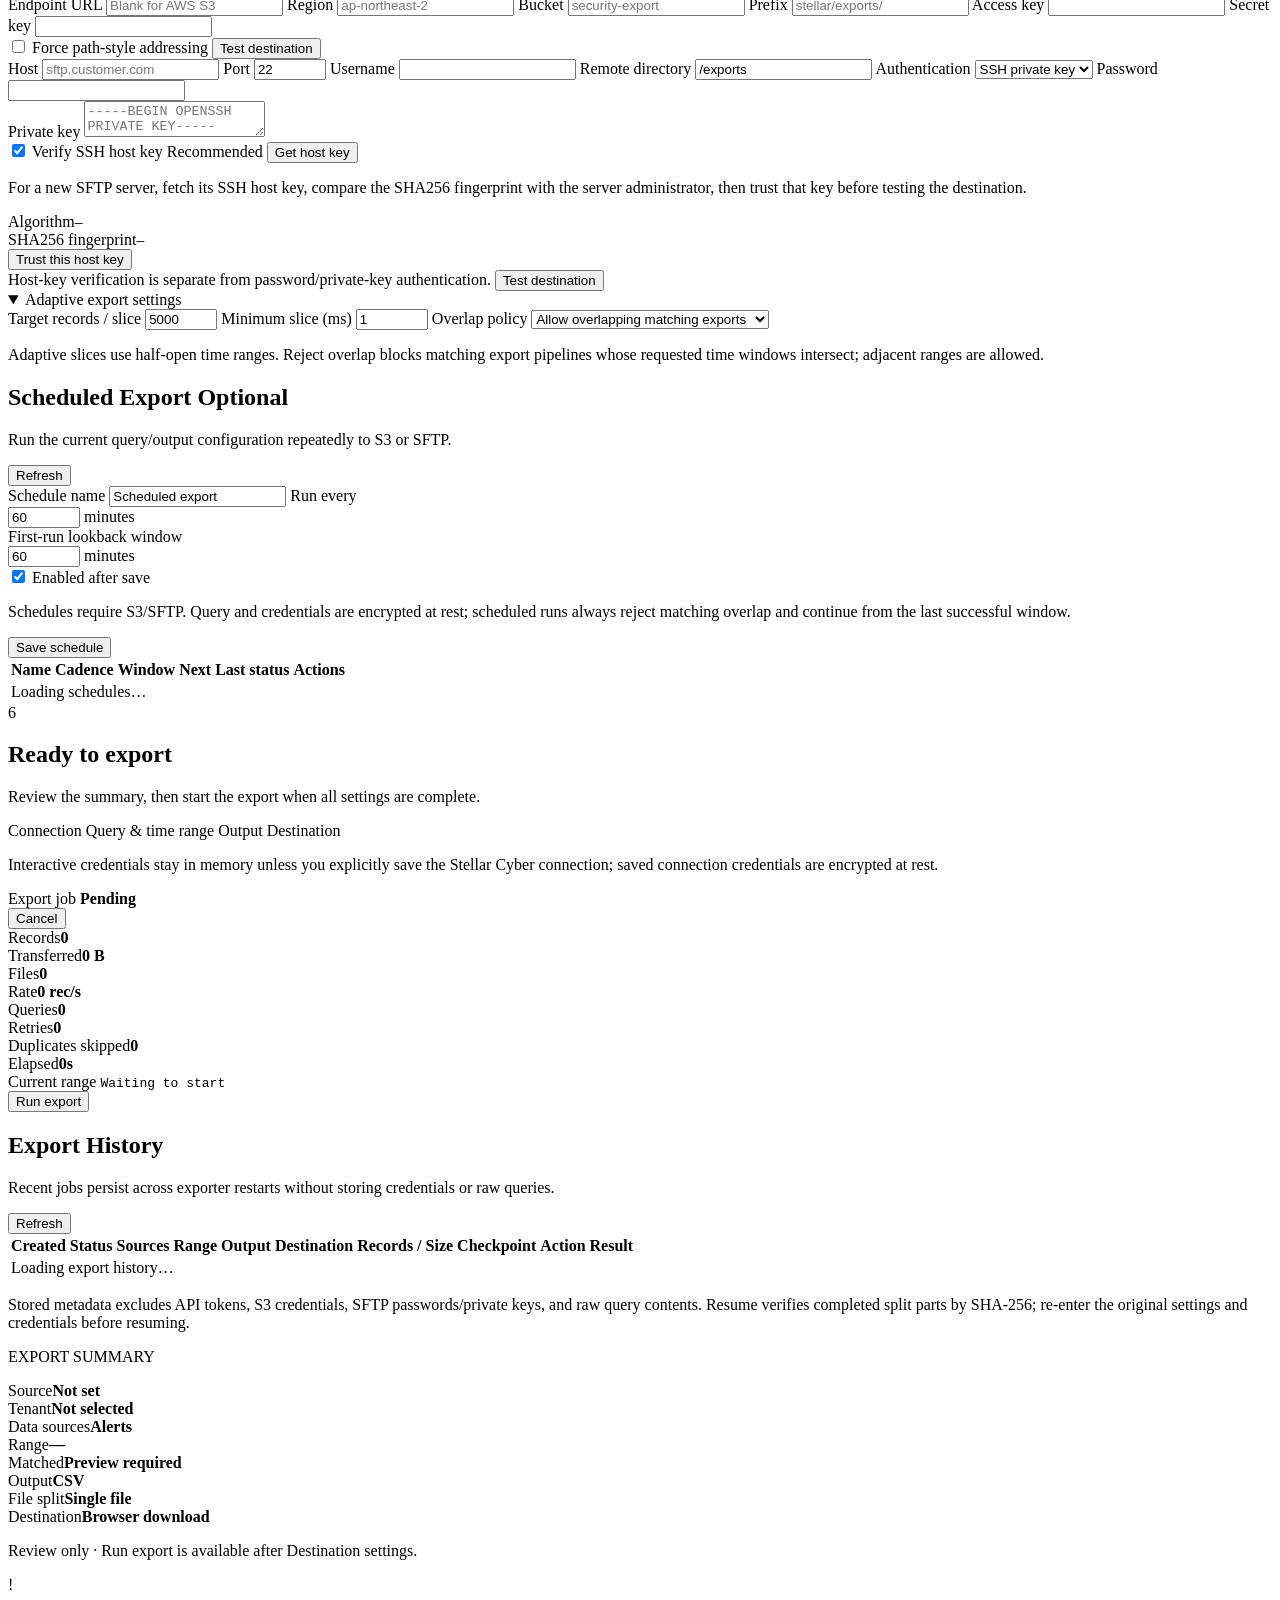
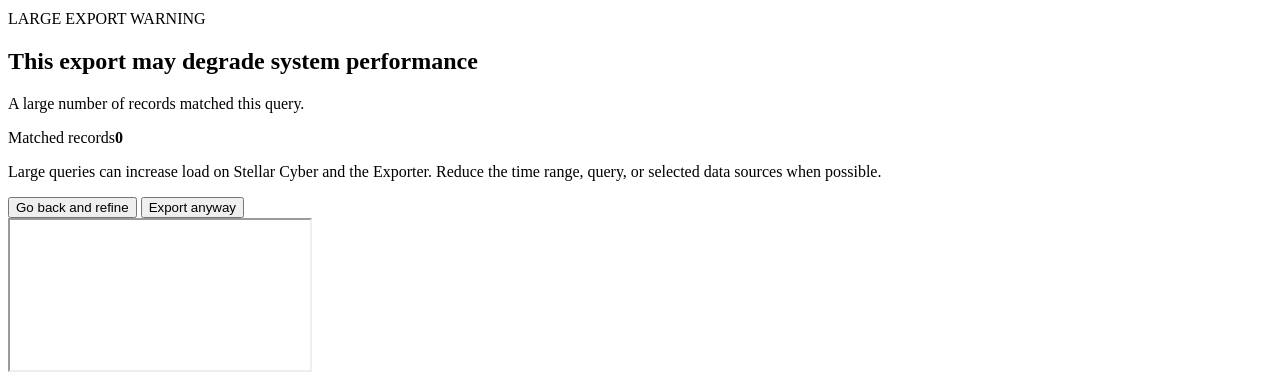
==== commit 18100de9: "fix: harden downloads, SFTP trust, and browser sessions" ====
--- a/app/static/index.html
+++ b/app/static/index.html
@@ -76,12 +76,12 @@
         </div>
         <div class="saved-connection-actions">
           <div>
-            <strong>Saved Stellar Cyber connection</strong>
-            <p class="hint">Host, credential, TLS setting and selected tenant are encrypted on the exporter server. Use Clear saved to remove them.</p>
+            <strong>Temporary connection memory</strong>
+            <p class="hint">Remember this connection only in the current browser session. It is never stored as a shared connection on the Exporter server and is not available to other browsers or devices.</p>
           </div>
           <div class="row">
-            <button id="clearSavedConnection" class="button secondary" type="button" disabled>Clear saved</button>
-            <button id="saveConnection" class="button primary" type="button" disabled>Save connection</button>
+            <button id="clearSavedConnection" class="button secondary" type="button" disabled>Clear session</button>
+            <button id="saveConnection" class="button primary" type="button" disabled>Remember this session</button>
           </div>
         </div>
         <div id="savedConnectionStatus" class="status hidden"></div>
@@ -423,8 +423,21 @@
           <label id="sftpKeyLabel">Private key
             <textarea id="sftpPrivateKey" class="secret-area" placeholder="-----BEGIN OPENSSH PRIVATE KEY-----"></textarea>
           </label>
-          <div class="row between">
-            <label class="check advanced-only"><input id="sftpVerifyHostKey" type="checkbox" checked /> Verify SSH host key</label>
+          <div class="sftp-host-key">
+            <div class="row between wrap">
+              <label class="check"><input id="sftpVerifyHostKey" type="checkbox" checked /> Verify SSH host key <span class="managed-badge">Recommended</span></label>
+              <button id="getSftpHostKey" class="button secondary small" type="button">Get host key</button>
+            </div>
+            <p class="hint">For a new SFTP server, fetch its SSH host key, compare the SHA256 fingerprint with the server administrator, then trust that key before testing the destination.</p>
+            <div id="sftpHostKeyPanel" class="host-key-panel hidden">
+              <div><span>Algorithm</span><code id="sftpHostKeyAlgorithm">—</code></div>
+              <div><span>SHA256 fingerprint</span><code id="sftpHostKeyFingerprint">—</code></div>
+              <button id="trustSftpHostKey" class="button secondary small" type="button">Trust this host key</button>
+            </div>
+            <div id="sftpHostKeyStatus" class="status hidden"></div>
+          </div>
+          <div class="row between wrap">
+            <span class="hint">Host-key verification is separate from password/private-key authentication.</span>
             <button id="testSftpDestination" class="button secondary">Test destination</button>
           </div>
           <div id="sftpDestinationStatus" class="status hidden"></div>
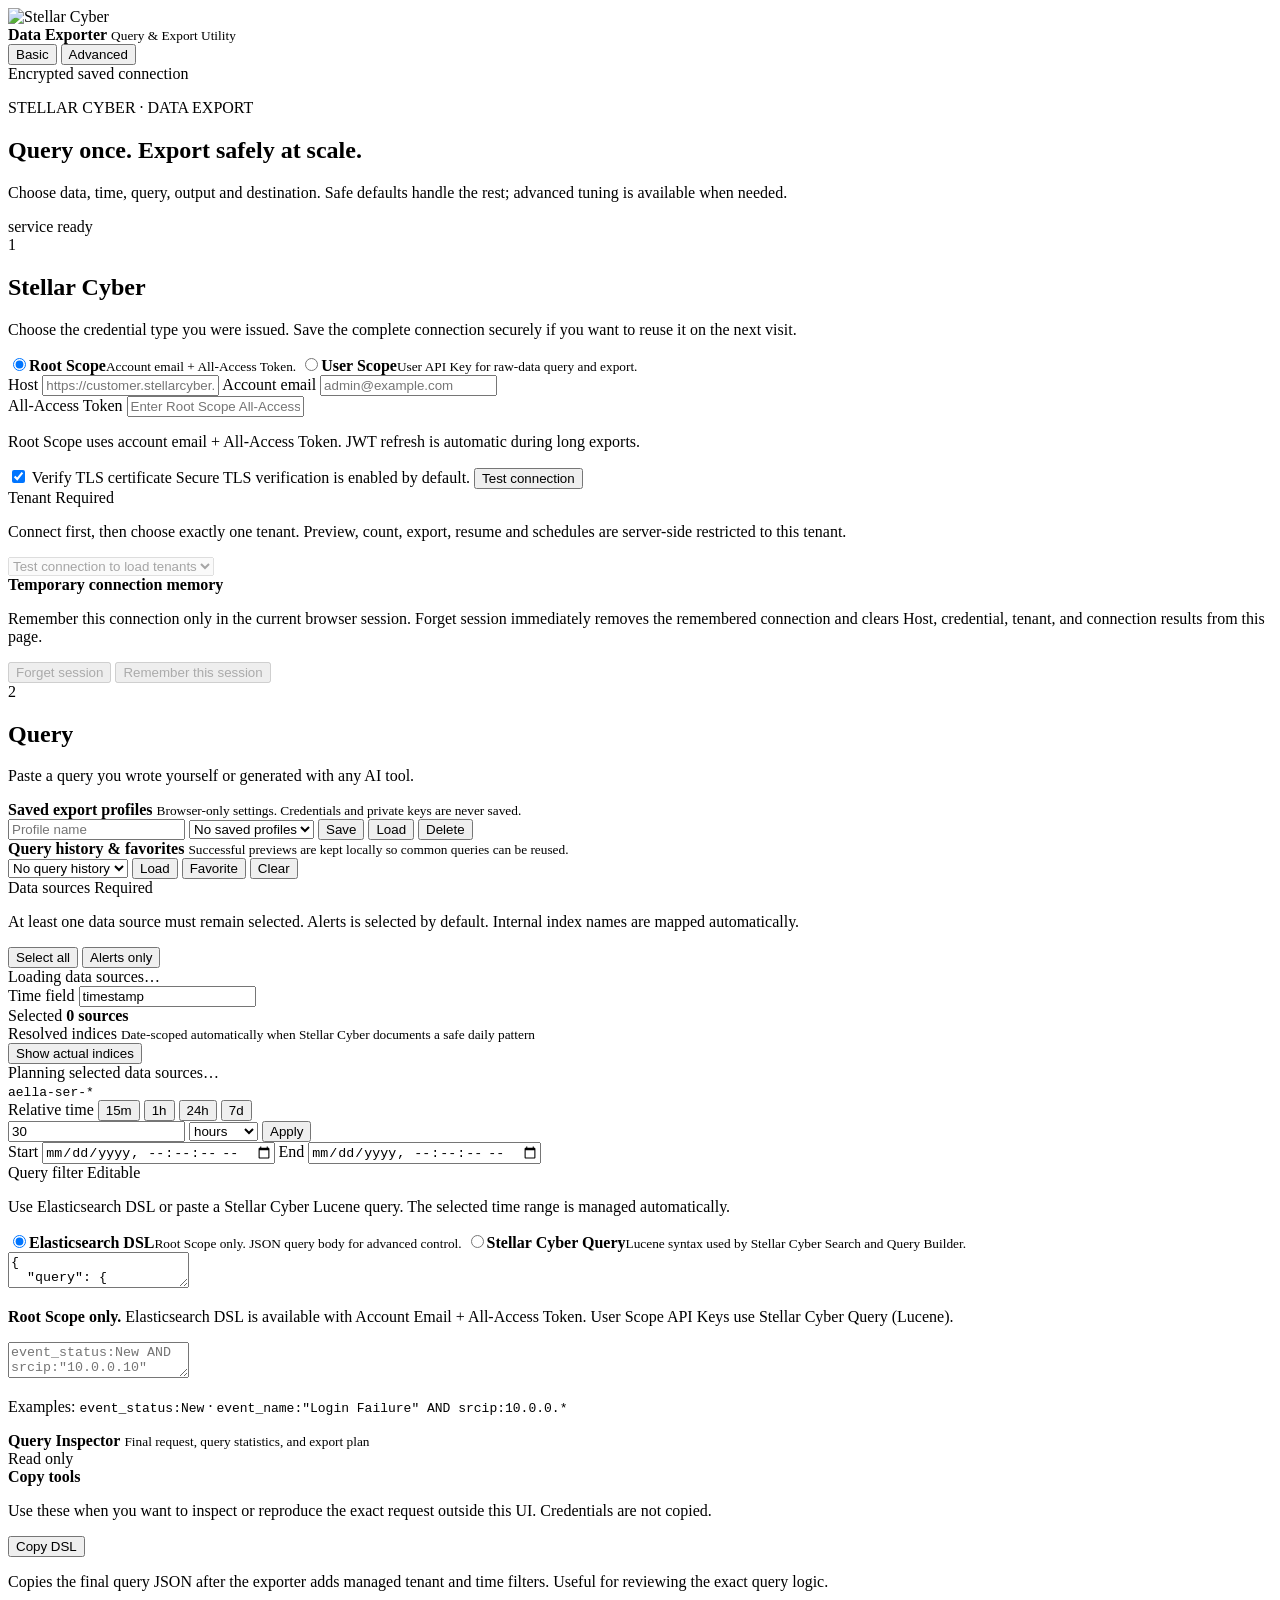
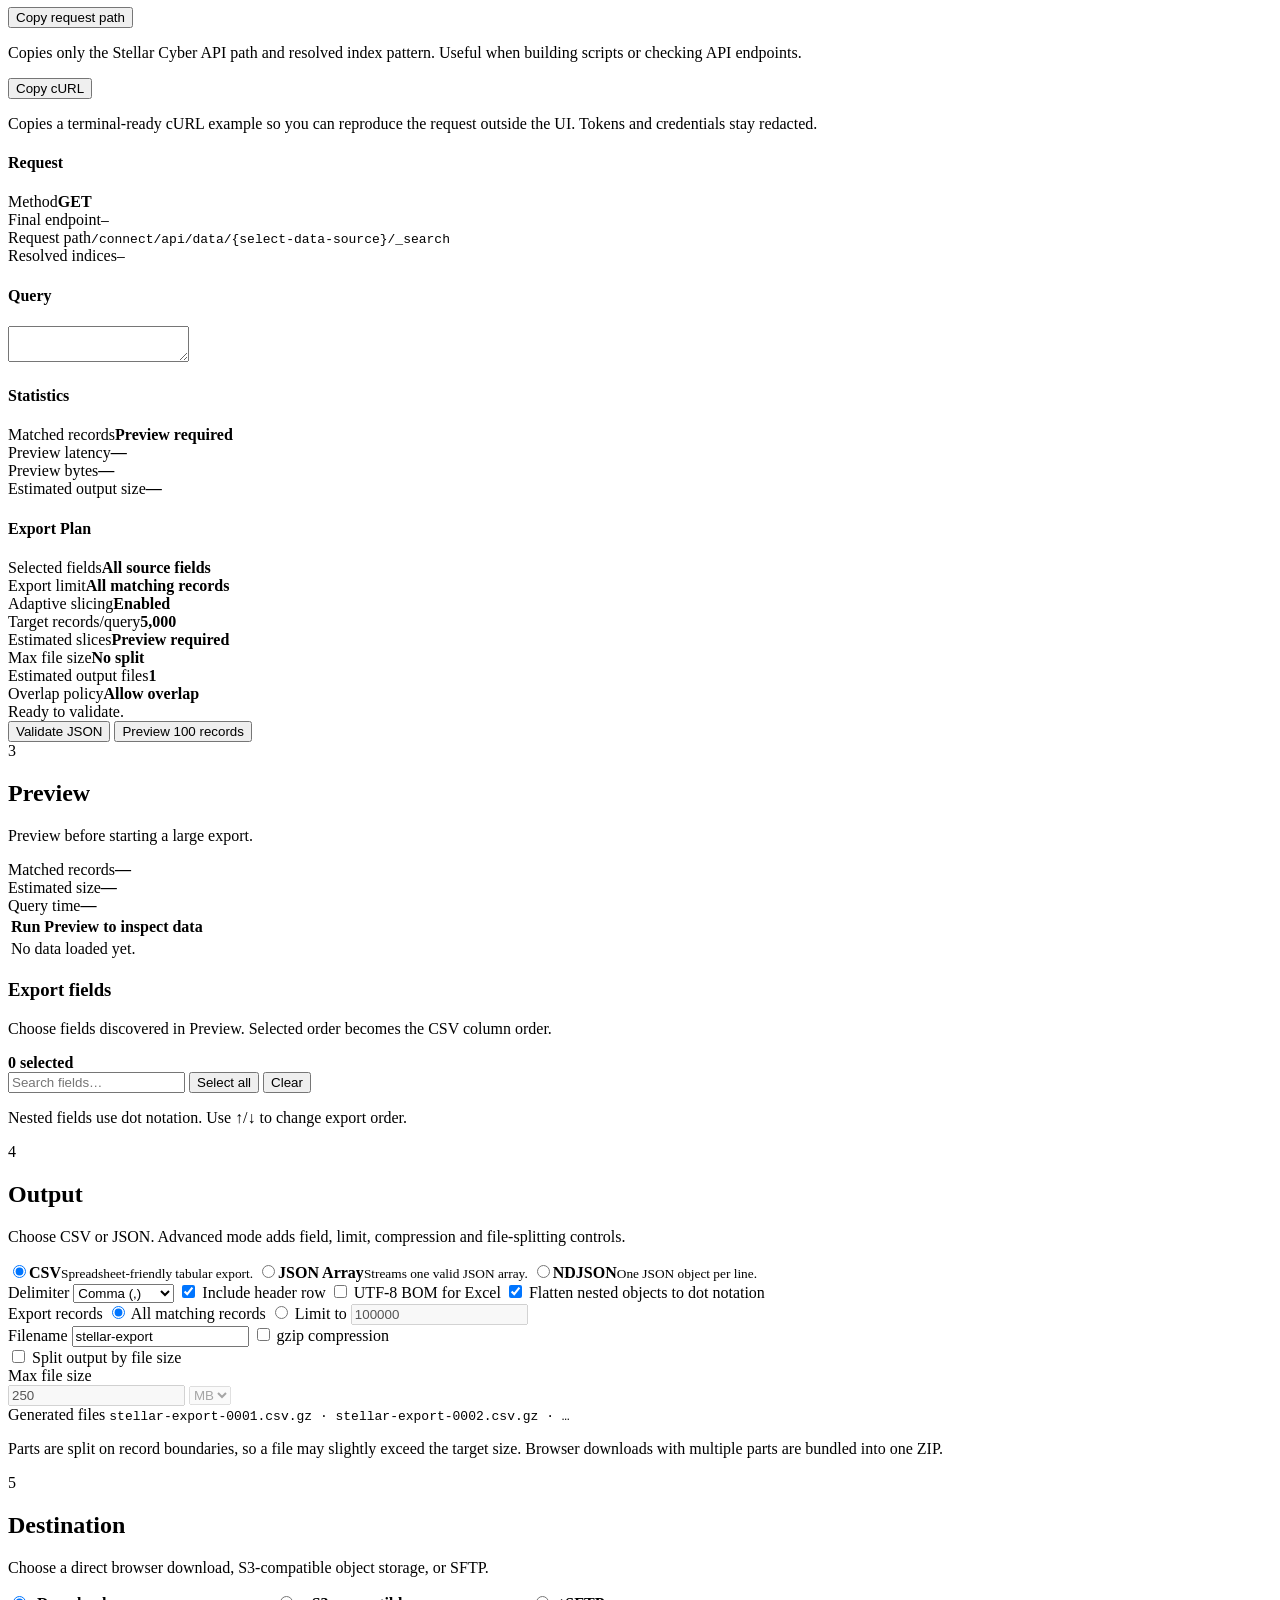
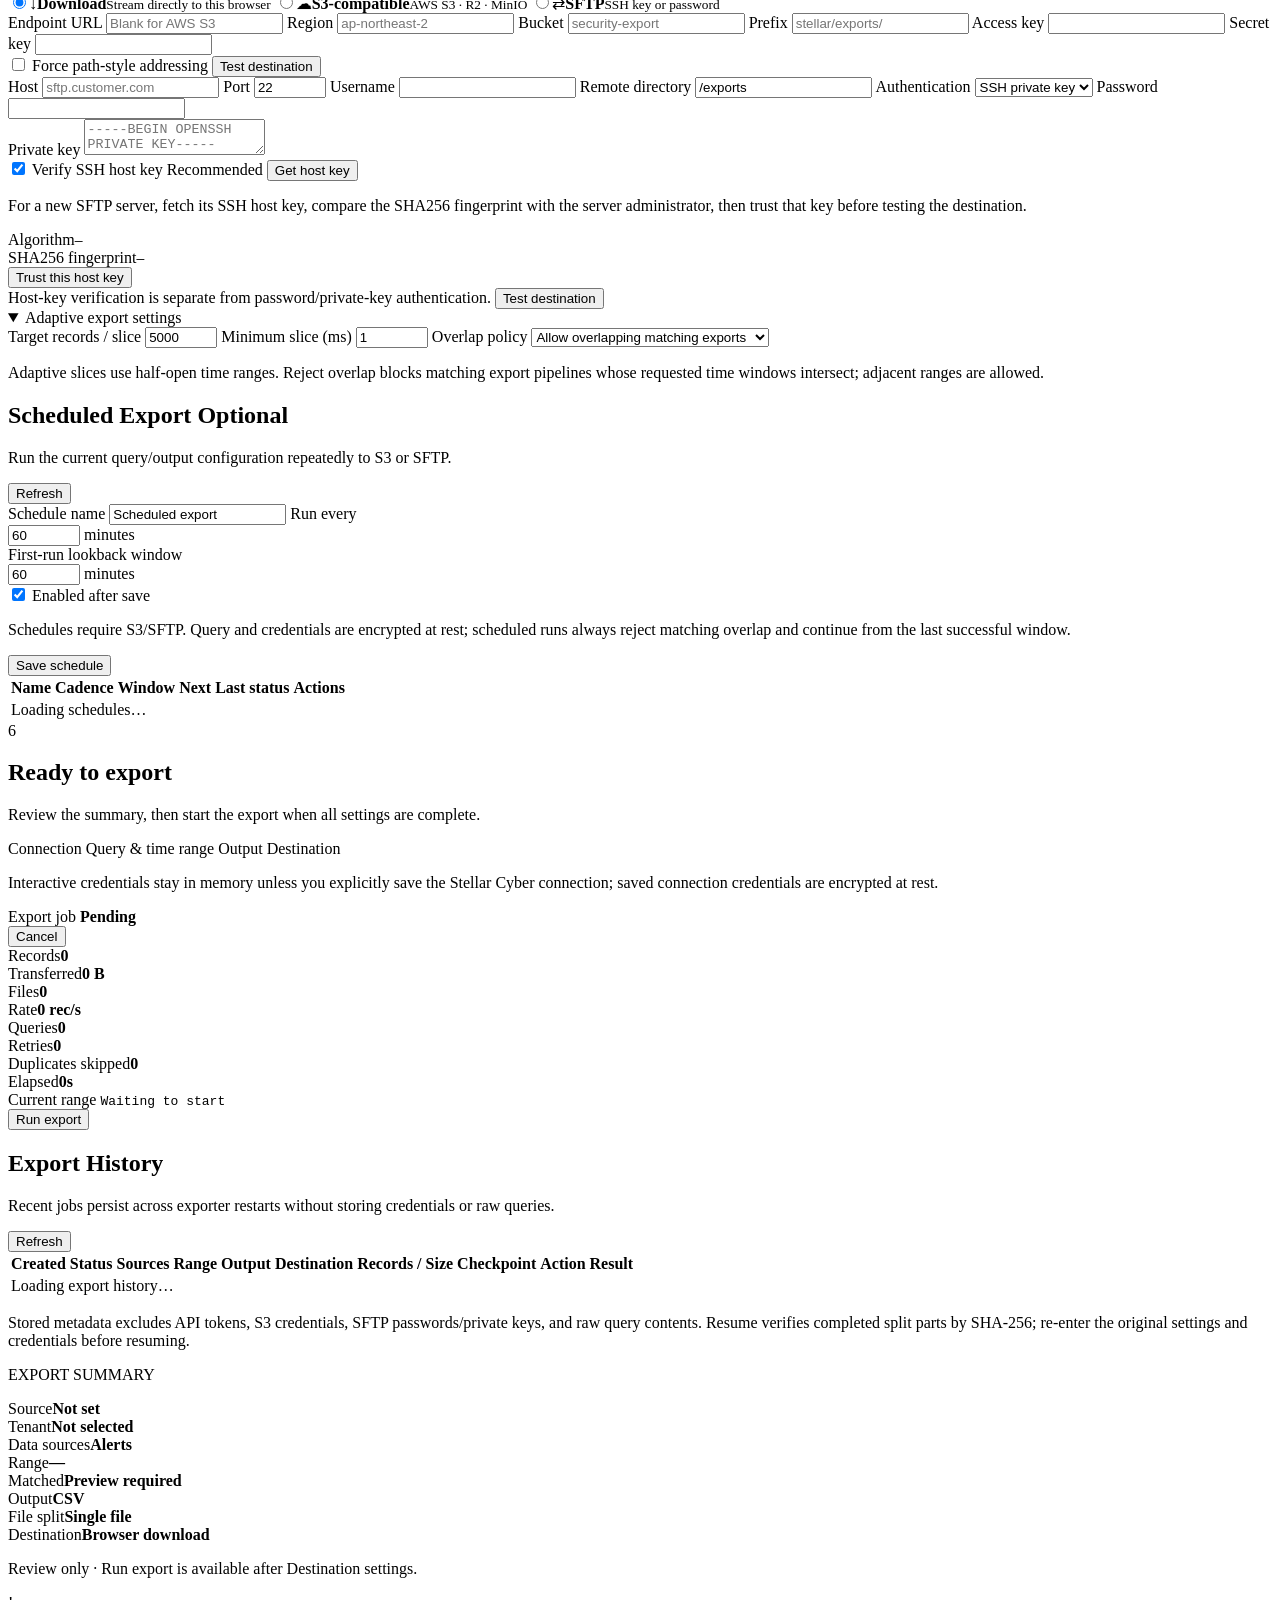
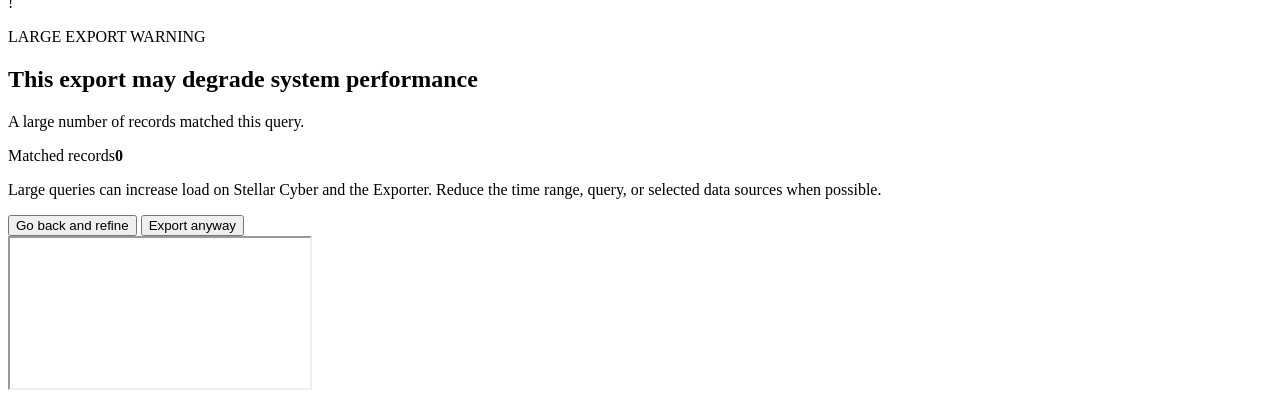
==== commit 7c8a420b: "fix: clear visible credentials with session memory" ====
--- a/app/static/index.html
+++ b/app/static/index.html
@@ -77,10 +77,10 @@
         <div class="saved-connection-actions">
           <div>
             <strong>Temporary connection memory</strong>
-            <p class="hint">Remember this connection only in the current browser session. It is never stored as a shared connection on the Exporter server and is not available to other browsers or devices.</p>
+            <p class="hint">Remember this connection only in the current browser session. Forget session immediately removes the remembered connection and clears Host, credential, tenant, and connection results from this page.</p>
           </div>
           <div class="row">
-            <button id="clearSavedConnection" class="button secondary" type="button" disabled>Clear session</button>
+            <button id="clearSavedConnection" class="button secondary" type="button" disabled>Forget session</button>
             <button id="saveConnection" class="button primary" type="button" disabled>Remember this session</button>
           </div>
         </div>
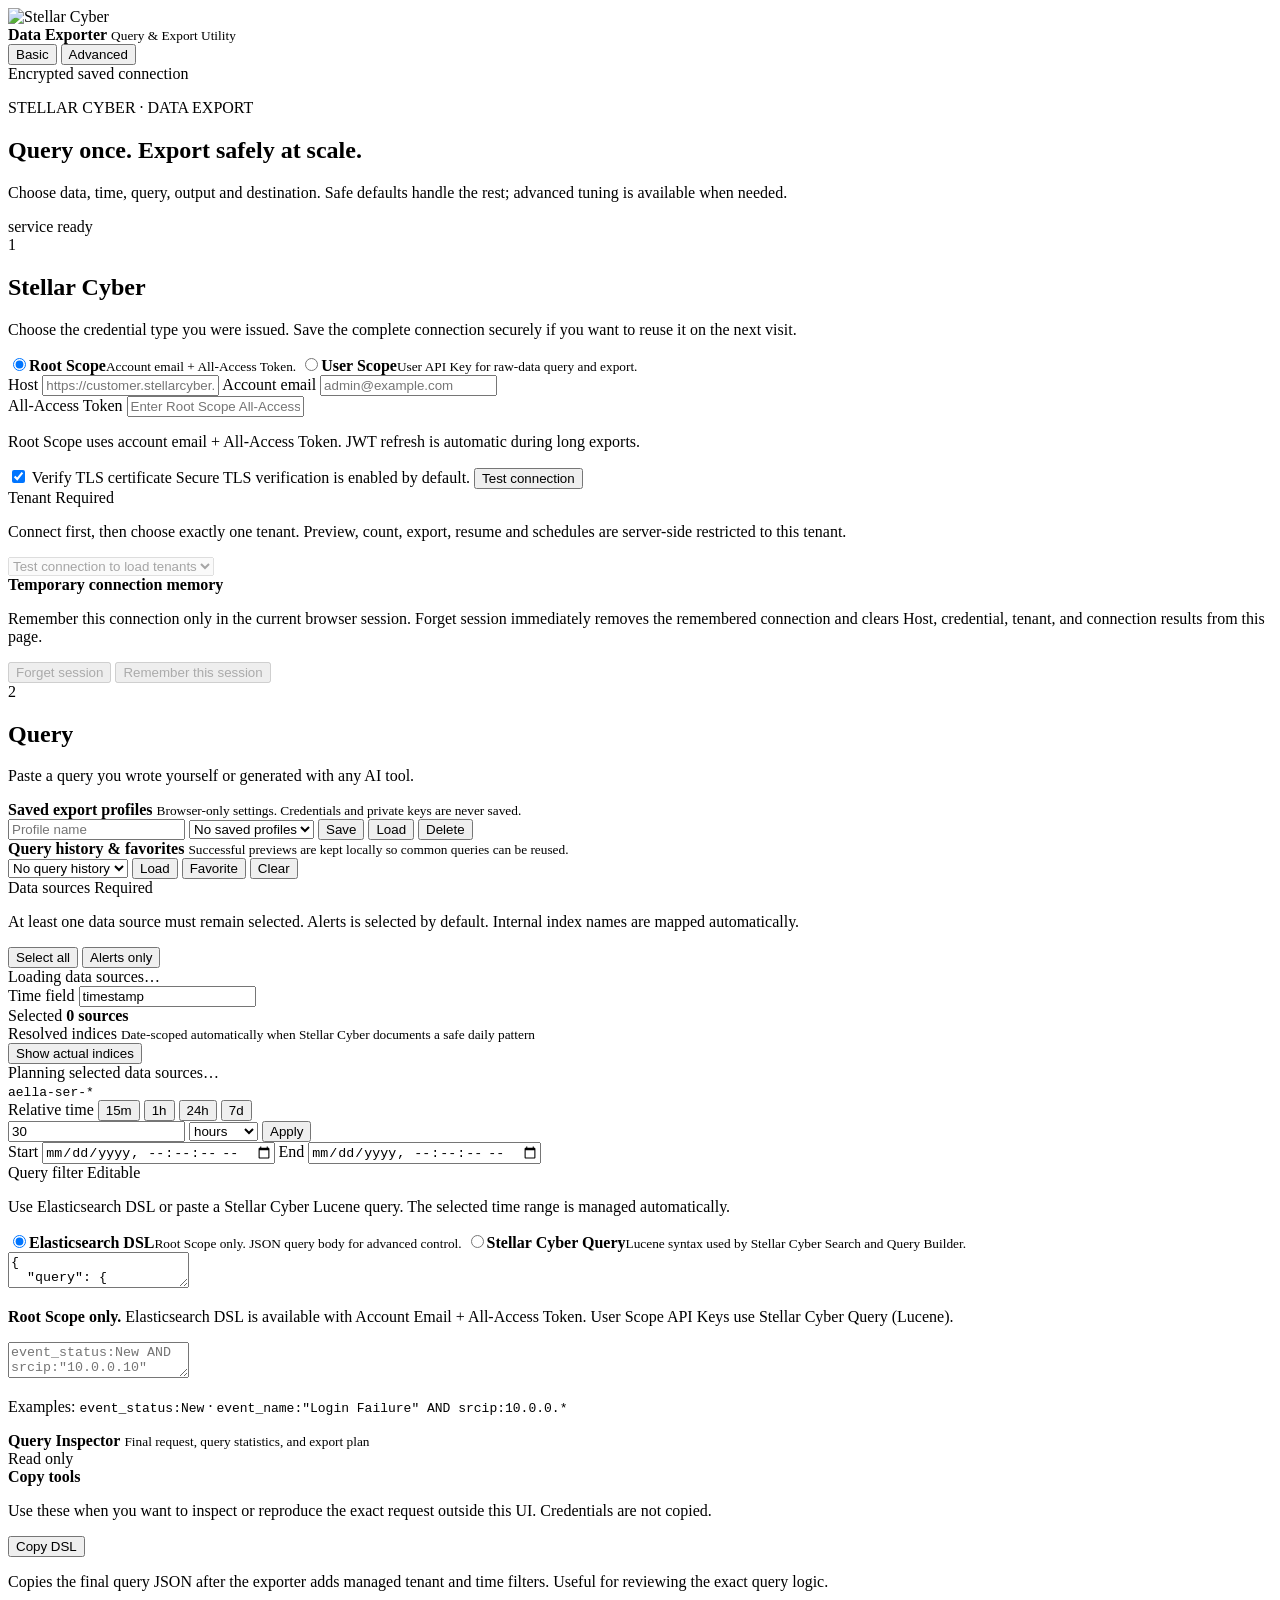
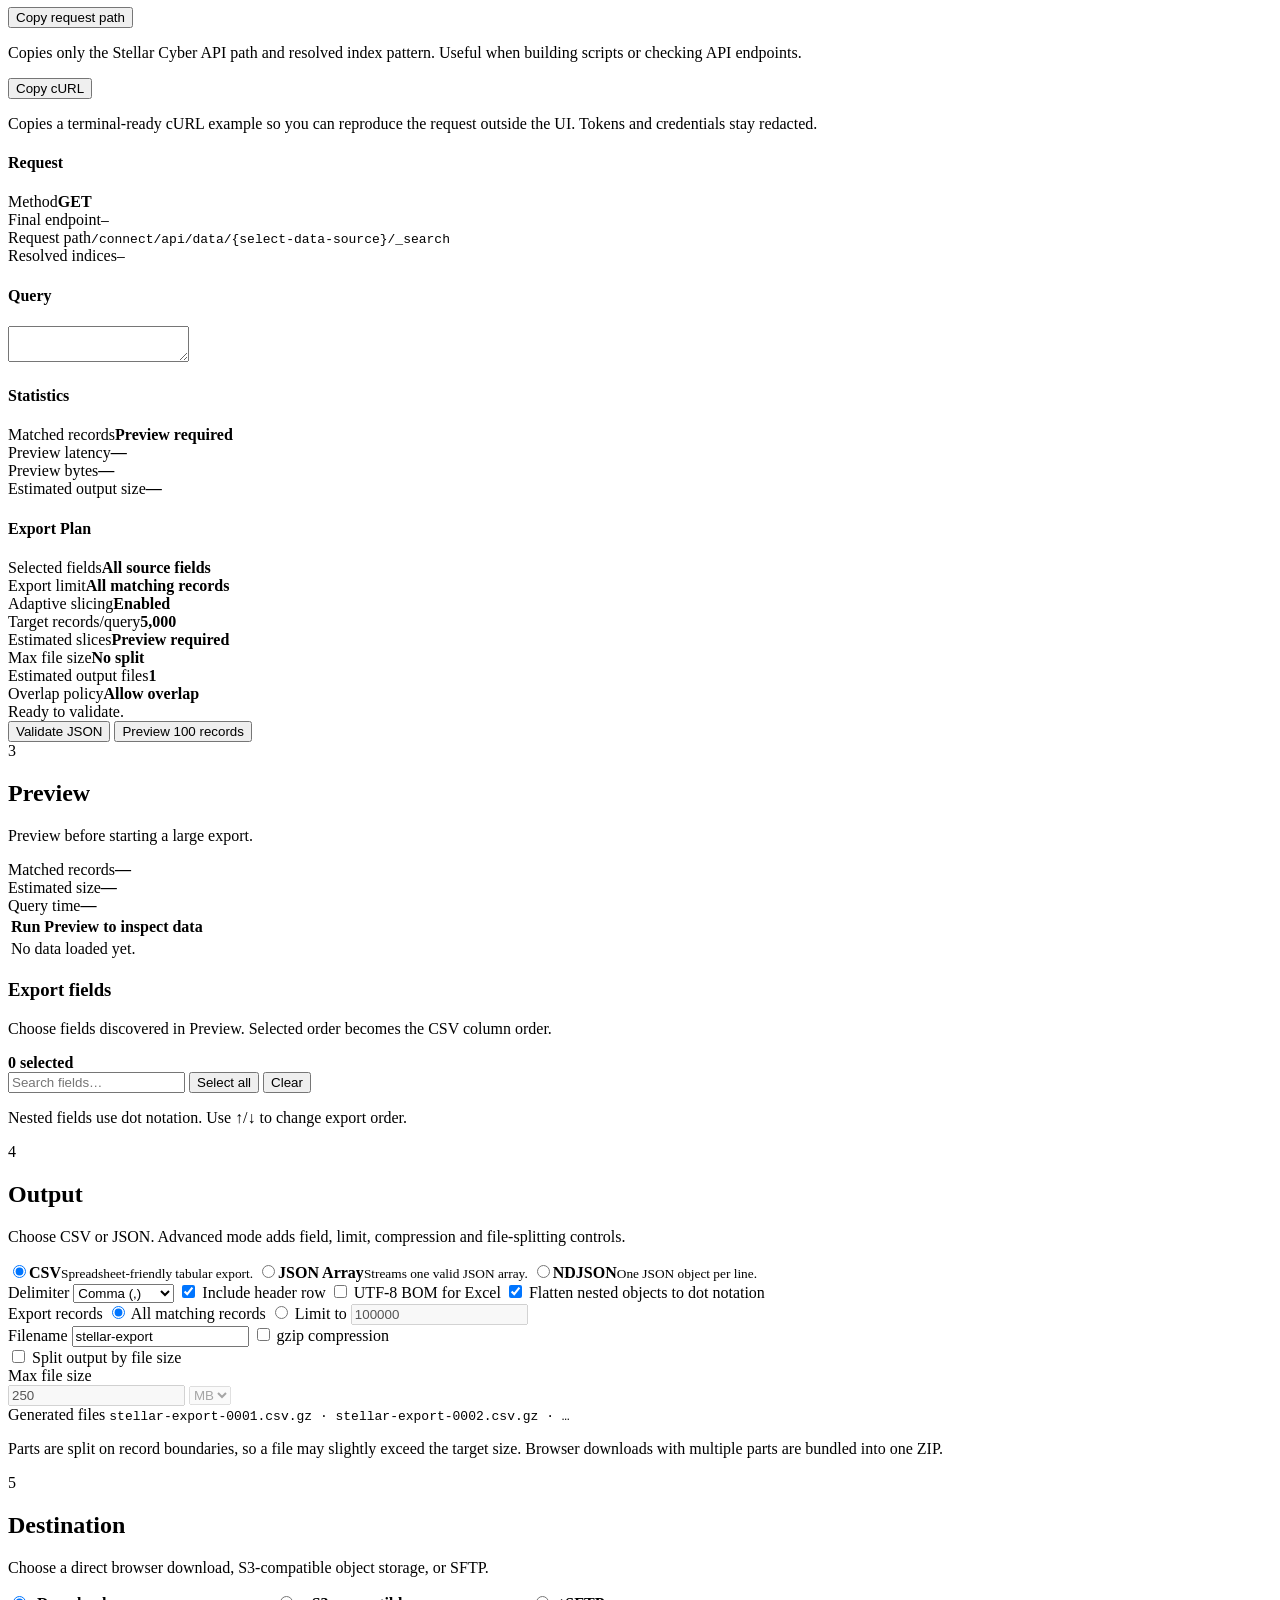
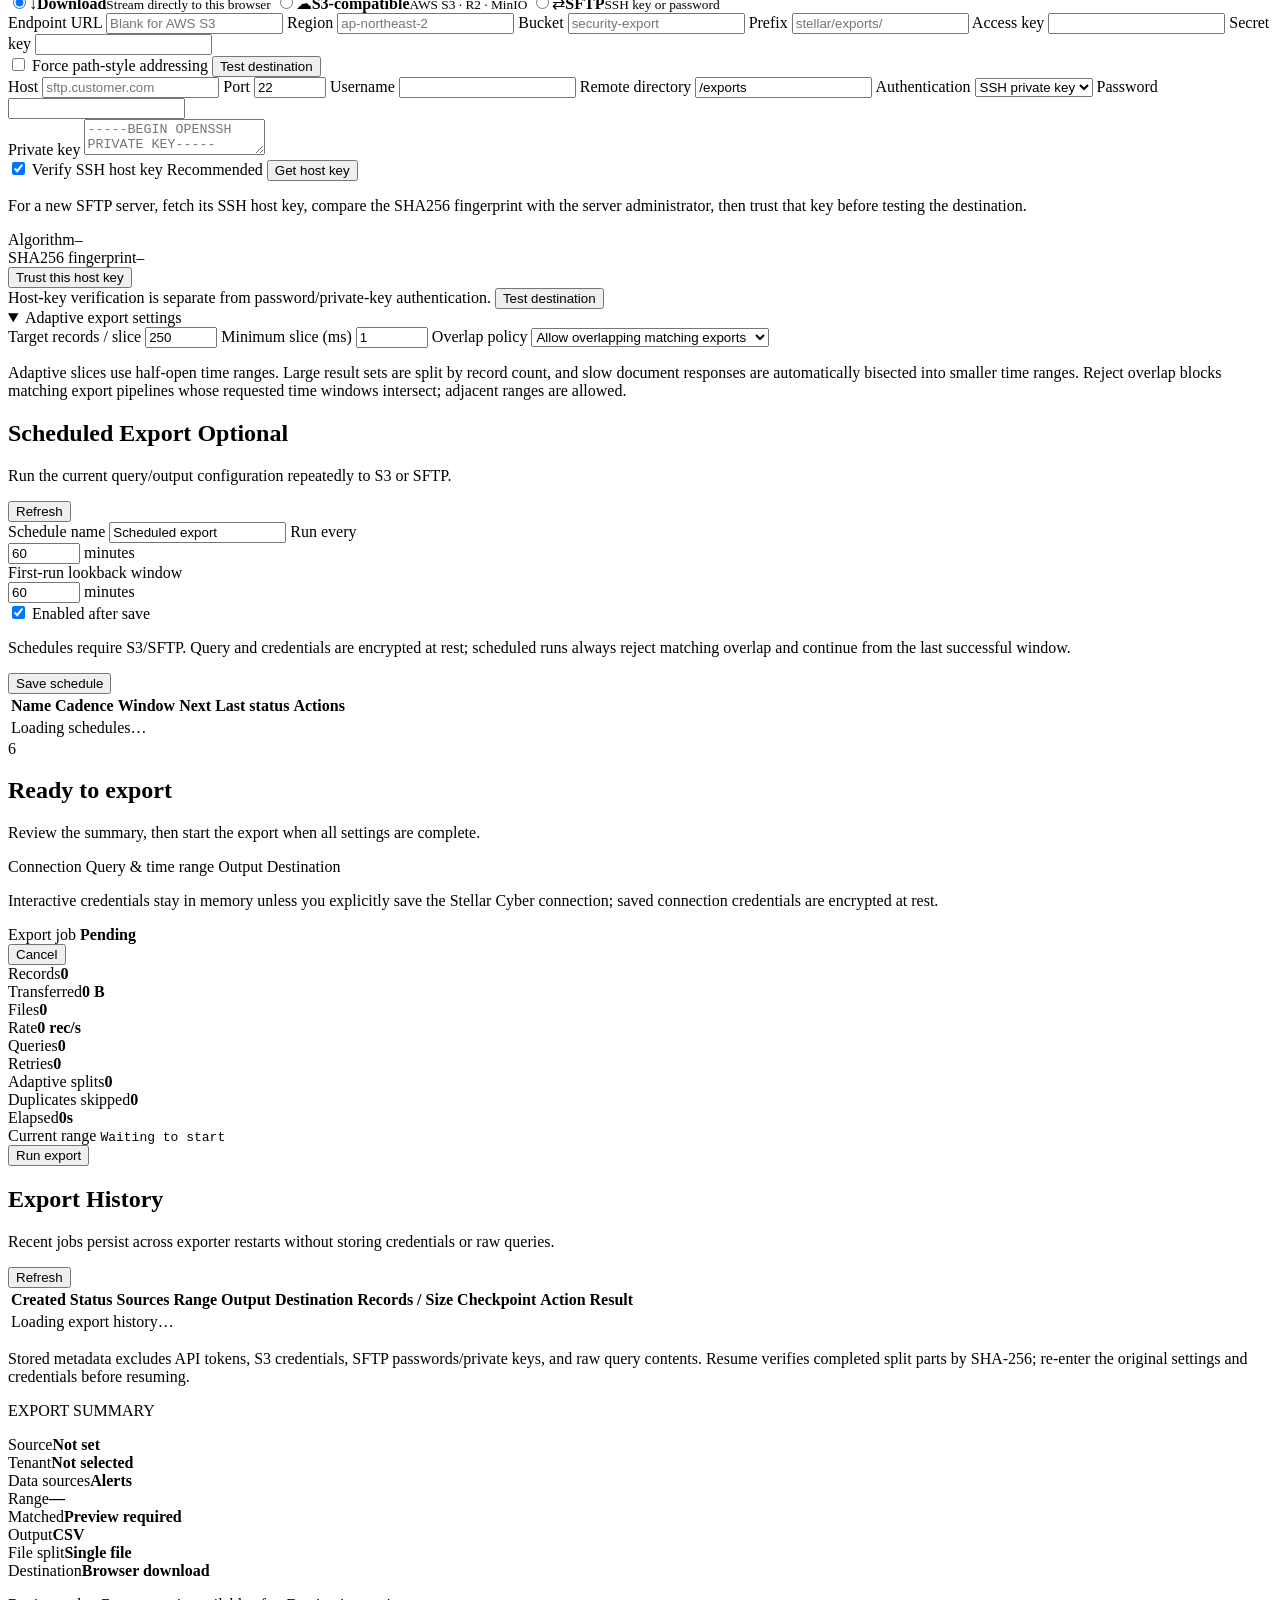
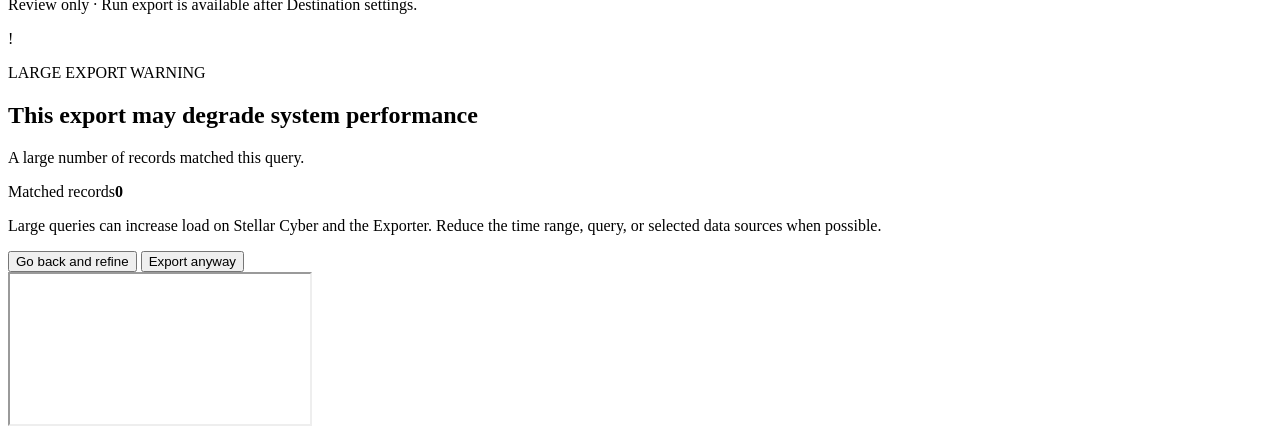
==== commit 4bffff63: "fix: adaptively split slow Stellar fetches" ====
--- a/app/static/index.html
+++ b/app/static/index.html
@@ -447,7 +447,7 @@
           <summary>Adaptive export settings</summary>
           <div class="grid two advanced">
             <label>Target records / slice
-              <input id="targetRecords" type="number" min="100" max="50000" value="5000" />
+              <input id="targetRecords" type="number" min="100" max="50000" value="250" />
             </label>
             <label>Minimum slice (ms)
               <input id="minimumSlice" type="number" min="1" max="60000" value="1" />
@@ -459,7 +459,7 @@
               </select>
             </label>
           </div>
-          <p class="hint">Adaptive slices use half-open time ranges. Reject overlap blocks matching export pipelines whose requested time windows intersect; adjacent ranges are allowed.</p>
+          <p class="hint">Adaptive slices use half-open time ranges. Large result sets are split by record count, and slow document responses are automatically bisected into smaller time ranges. Reject overlap blocks matching export pipelines whose requested time windows intersect; adjacent ranges are allowed.</p>
         </details>
       </section>
 
@@ -537,6 +537,7 @@
               <div><span>Rate</span><strong id="progressRate">0 rec/s</strong></div>
               <div><span>Queries</span><strong id="progressQueries">0</strong></div>
               <div><span>Retries</span><strong id="progressRetries">0</strong></div>
+              <div><span>Adaptive splits</span><strong id="progressAdaptiveSplits">0</strong></div>
               <div><span>Duplicates skipped</span><strong id="progressDuplicates">0</strong></div>
               <div><span>Elapsed</span><strong id="progressElapsed">0s</strong></div>
             </div>
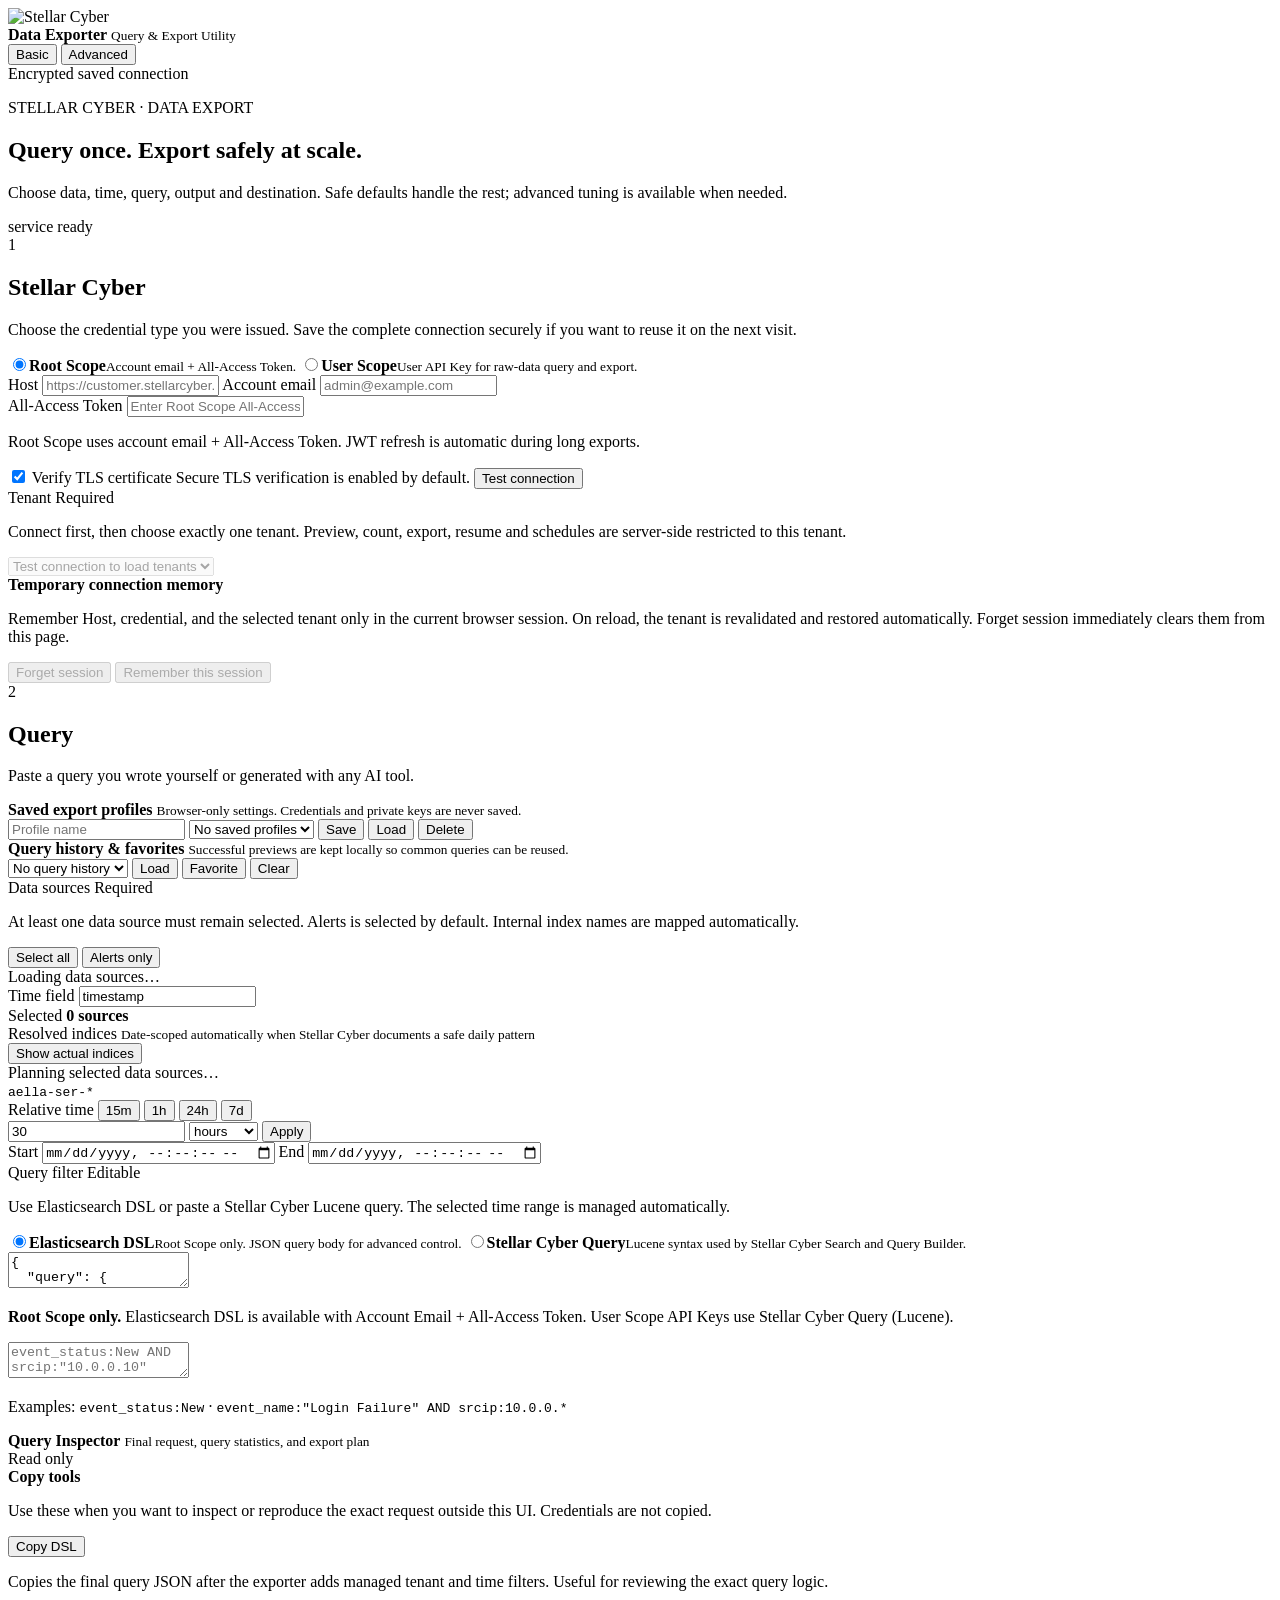
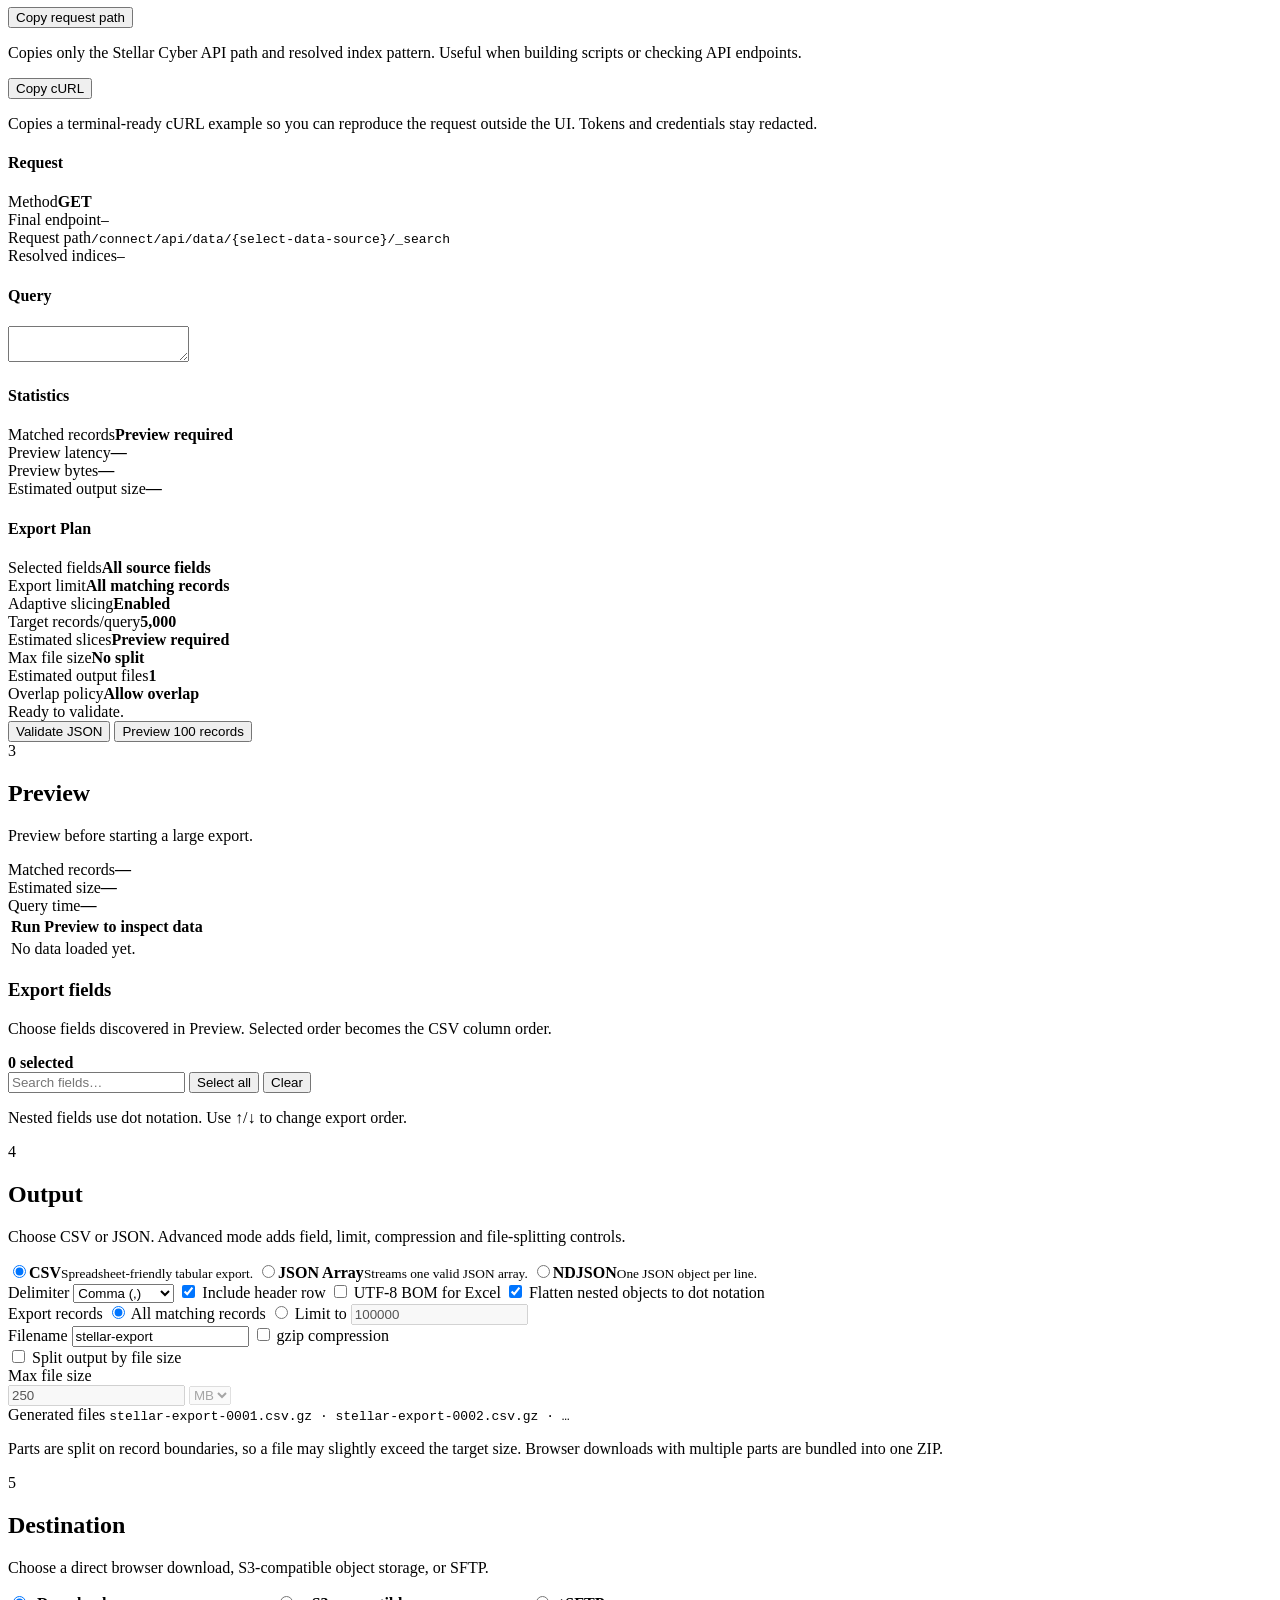
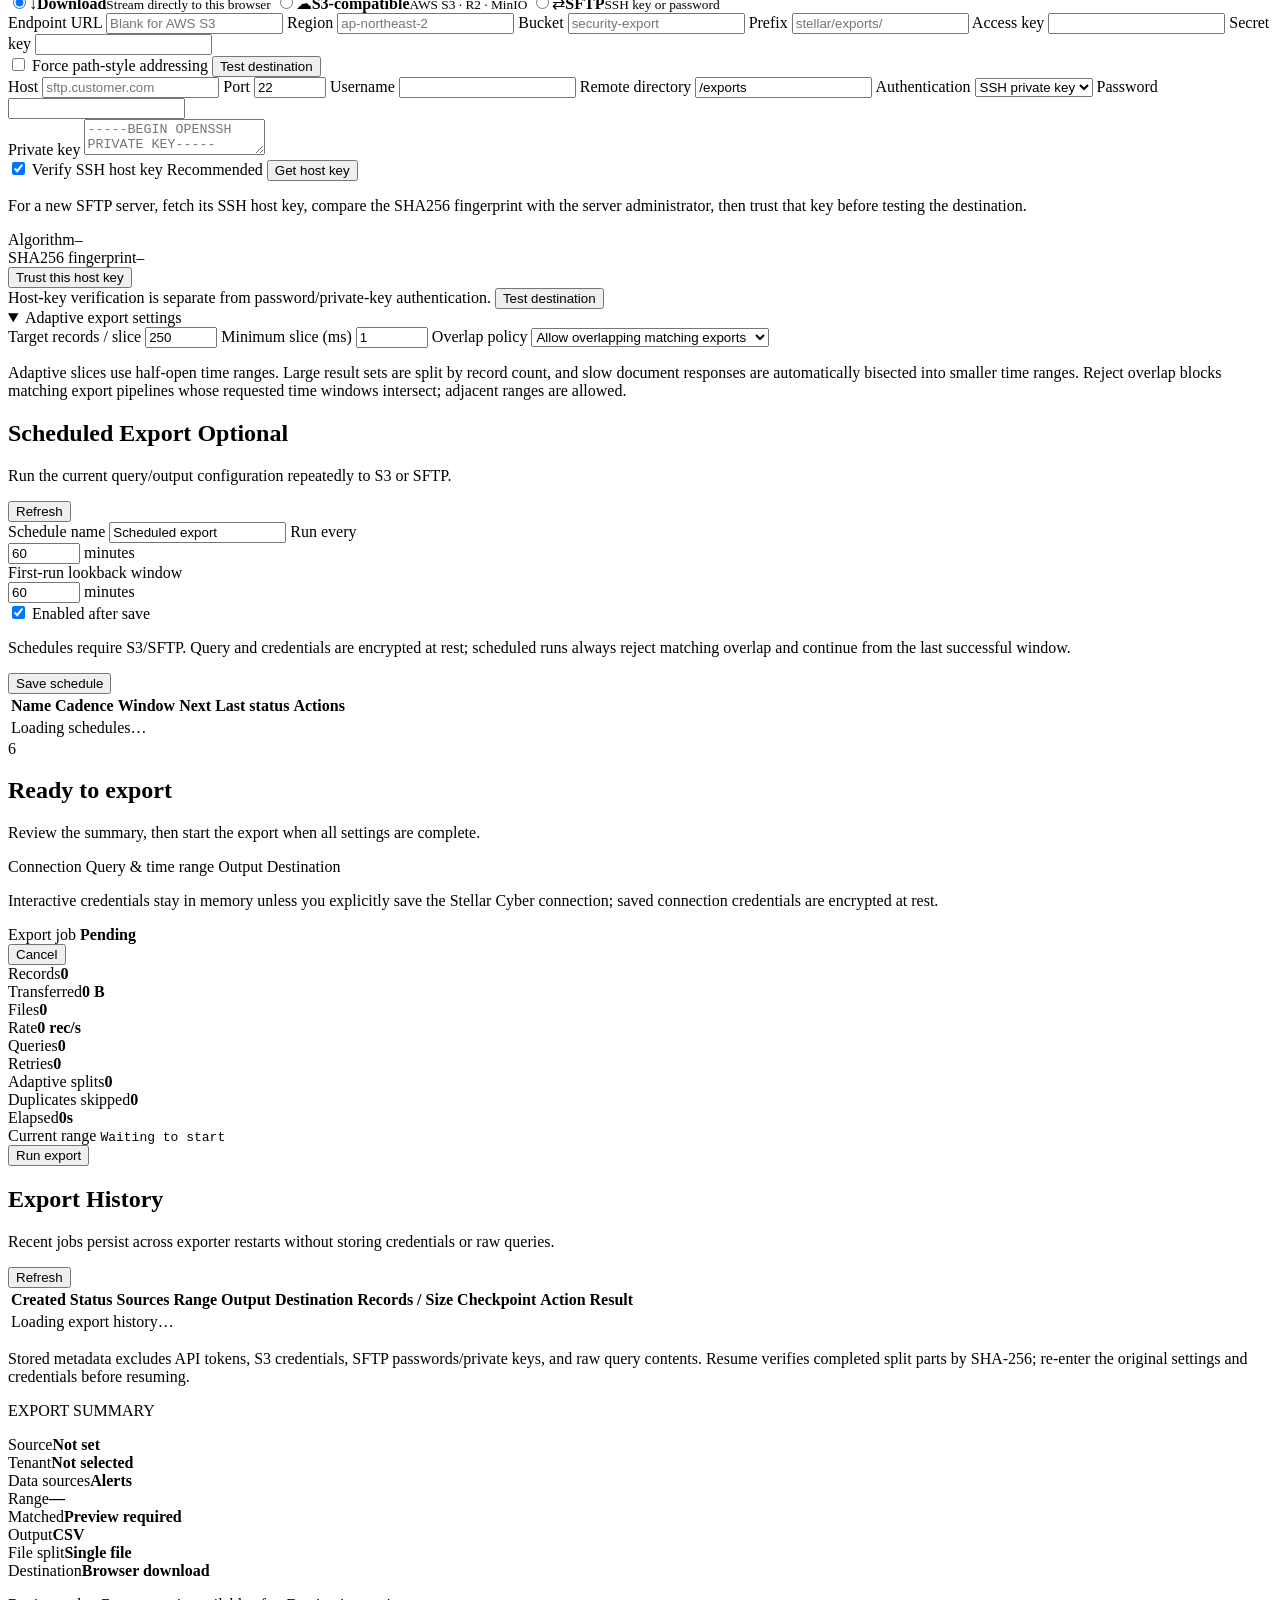
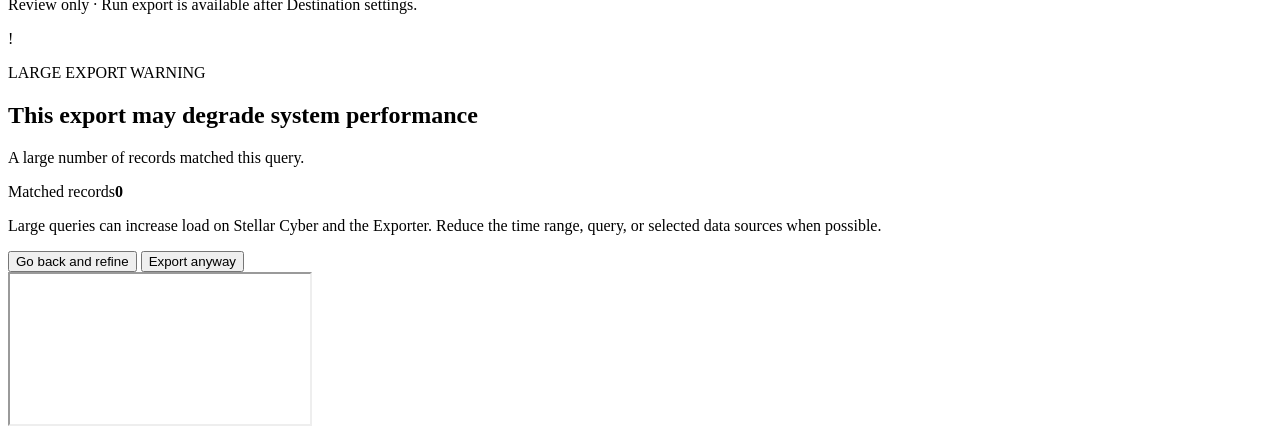
==== commit 9cfe6b82: "fix: restore remembered tenant automatically" ====
--- a/app/static/index.html
+++ b/app/static/index.html
@@ -77,7 +77,7 @@
         <div class="saved-connection-actions">
           <div>
             <strong>Temporary connection memory</strong>
-            <p class="hint">Remember this connection only in the current browser session. Forget session immediately removes the remembered connection and clears Host, credential, tenant, and connection results from this page.</p>
+            <p class="hint">Remember Host, credential, and the selected tenant only in the current browser session. On reload, the tenant is revalidated and restored automatically. Forget session immediately clears them from this page.</p>
           </div>
           <div class="row">
             <button id="clearSavedConnection" class="button secondary" type="button" disabled>Forget session</button>
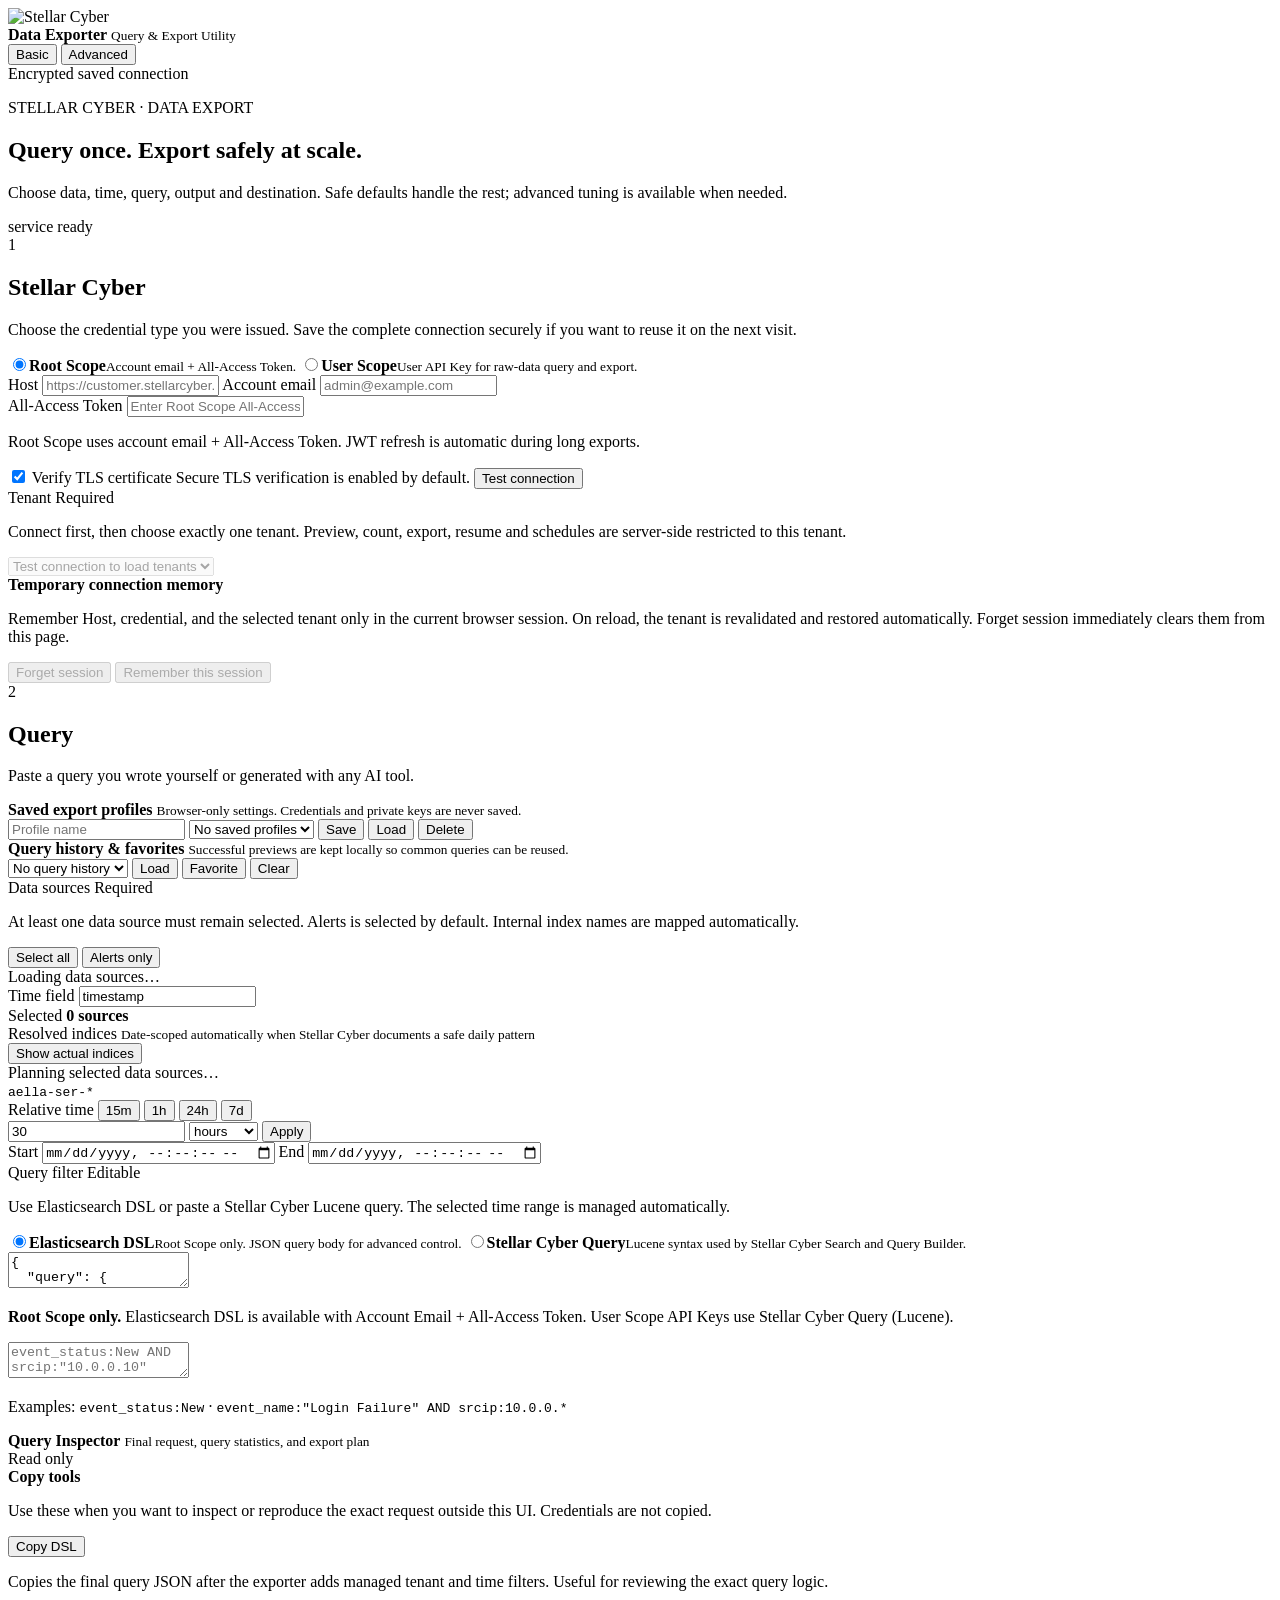
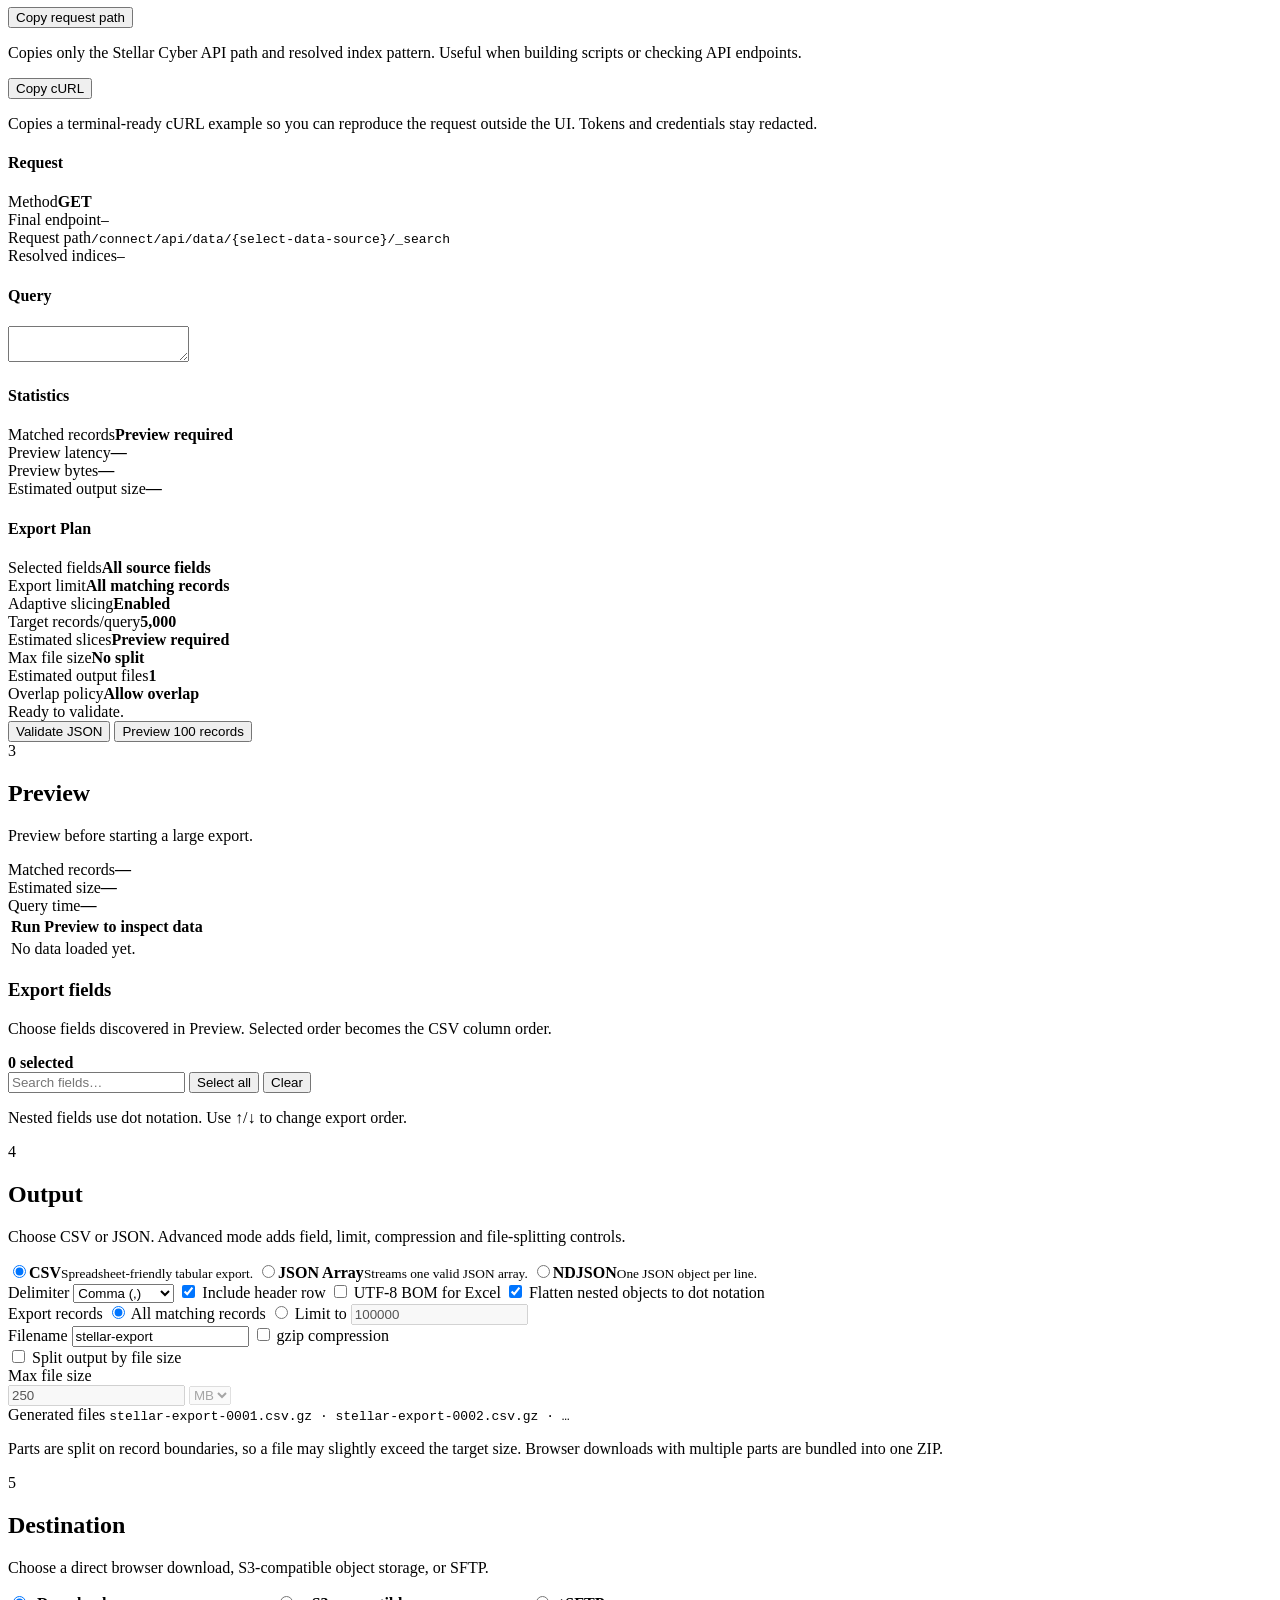
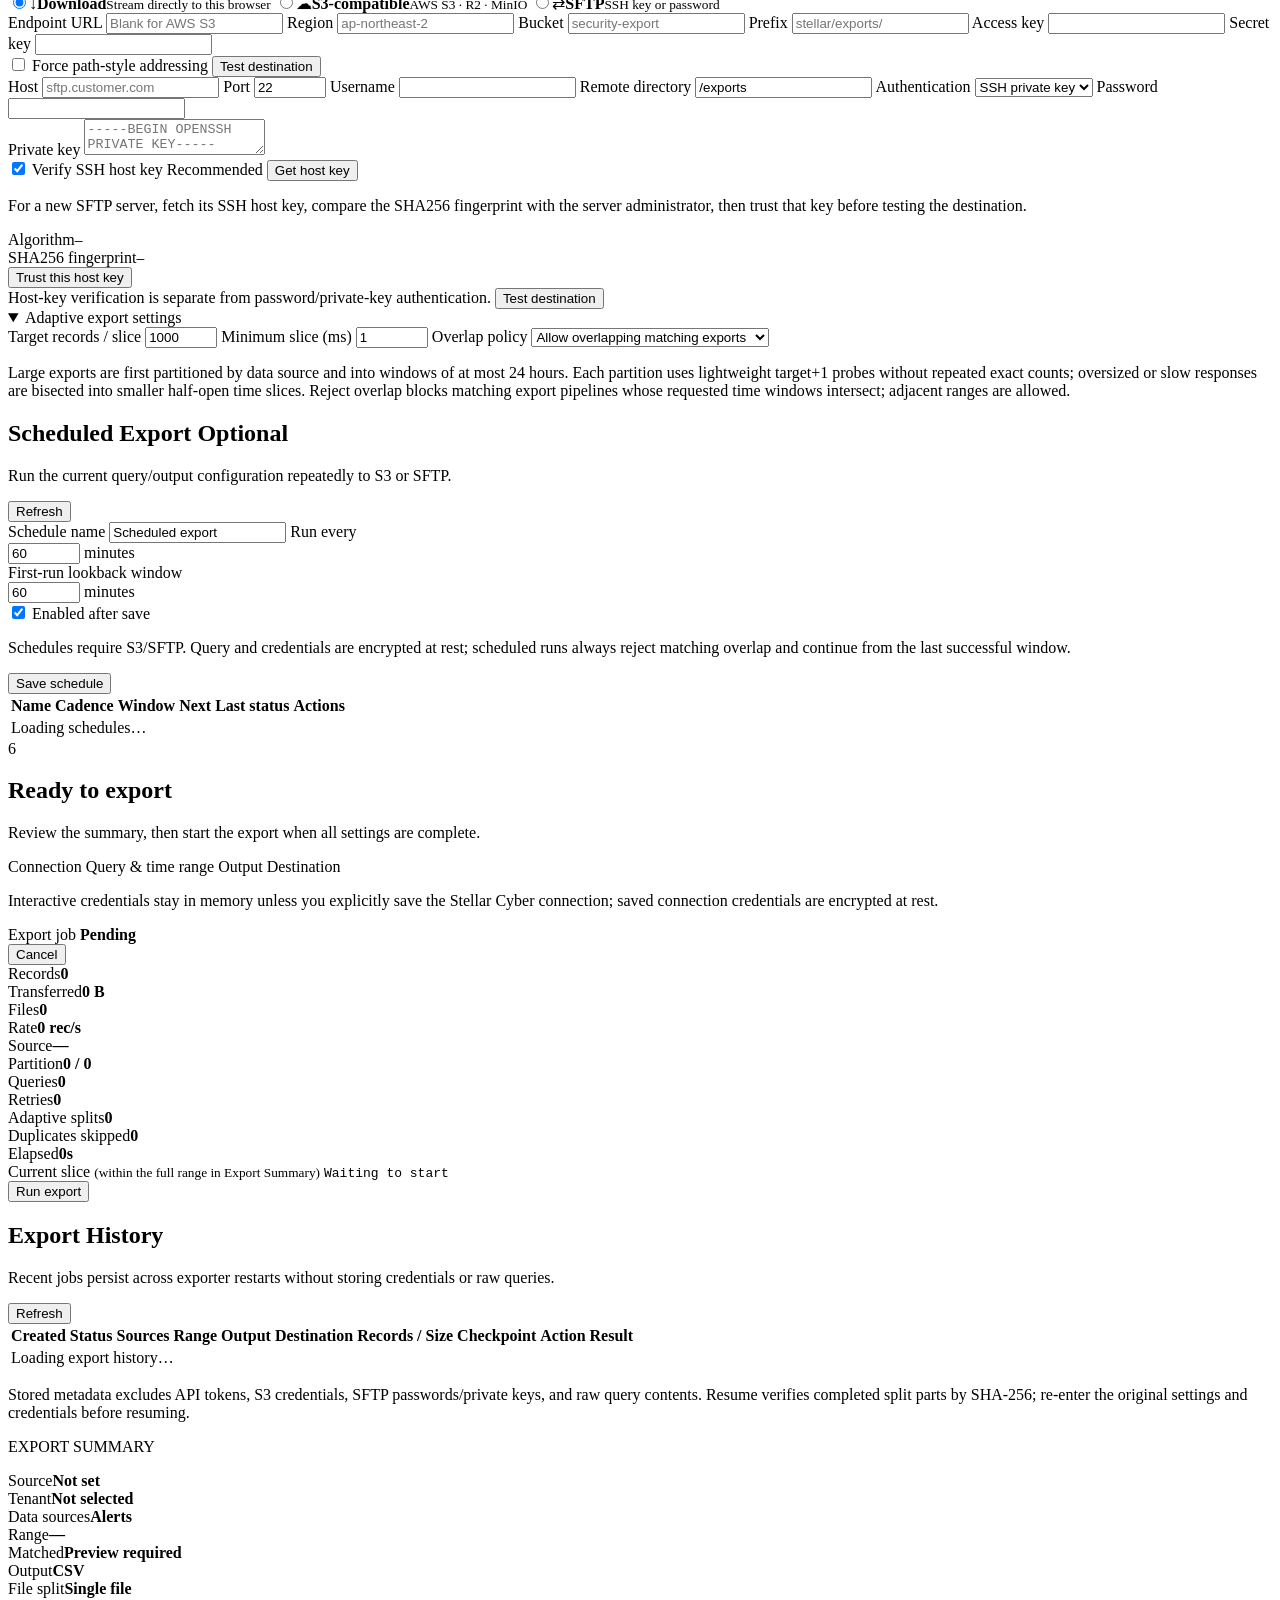
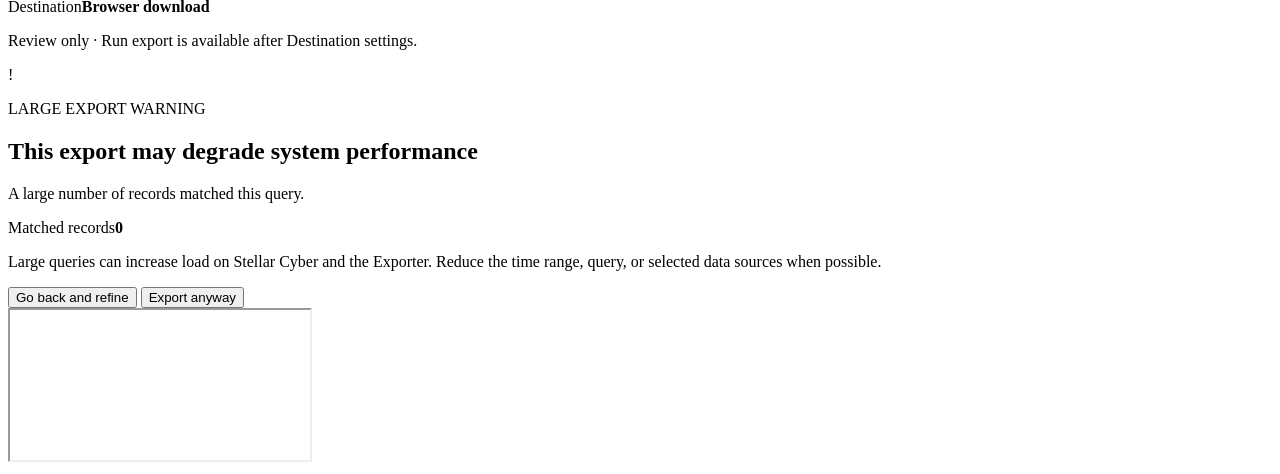
==== commit ea10d9d2: "fix: optimize large multi-source exports" ====
--- a/app/static/index.html
+++ b/app/static/index.html
@@ -447,7 +447,7 @@
           <summary>Adaptive export settings</summary>
           <div class="grid two advanced">
             <label>Target records / slice
-              <input id="targetRecords" type="number" min="100" max="50000" value="250" />
+              <input id="targetRecords" type="number" min="100" max="50000" value="1000" />
             </label>
             <label>Minimum slice (ms)
               <input id="minimumSlice" type="number" min="1" max="60000" value="1" />
@@ -459,7 +459,7 @@
               </select>
             </label>
           </div>
-          <p class="hint">Adaptive slices use half-open time ranges. Large result sets are split by record count, and slow document responses are automatically bisected into smaller time ranges. Reject overlap blocks matching export pipelines whose requested time windows intersect; adjacent ranges are allowed.</p>
+          <p class="hint">Large exports are first partitioned by data source and into windows of at most 24 hours. Each partition uses lightweight target+1 probes without repeated exact counts; oversized or slow responses are bisected into smaller half-open time slices. Reject overlap blocks matching export pipelines whose requested time windows intersect; adjacent ranges are allowed.</p>
         </details>
       </section>
 
@@ -535,6 +535,8 @@
               <div><span>Transferred</span><strong id="progressBytes">0 B</strong></div>
               <div><span>Files</span><strong id="progressFiles">0</strong></div>
               <div><span>Rate</span><strong id="progressRate">0 rec/s</strong></div>
+              <div><span>Source</span><strong id="progressSource">—</strong></div>
+              <div><span>Partition</span><strong id="progressPartition">0 / 0</strong></div>
               <div><span>Queries</span><strong id="progressQueries">0</strong></div>
               <div><span>Retries</span><strong id="progressRetries">0</strong></div>
               <div><span>Adaptive splits</span><strong id="progressAdaptiveSplits">0</strong></div>
@@ -542,7 +544,7 @@
               <div><span>Elapsed</span><strong id="progressElapsed">0s</strong></div>
             </div>
             <div class="export-progress-range">
-              <span>Current range</span>
+              <span>Current slice <small>(within the full range in Export Summary)</small></span>
               <code id="progressRange">Waiting to start</code>
             </div>
           </div>
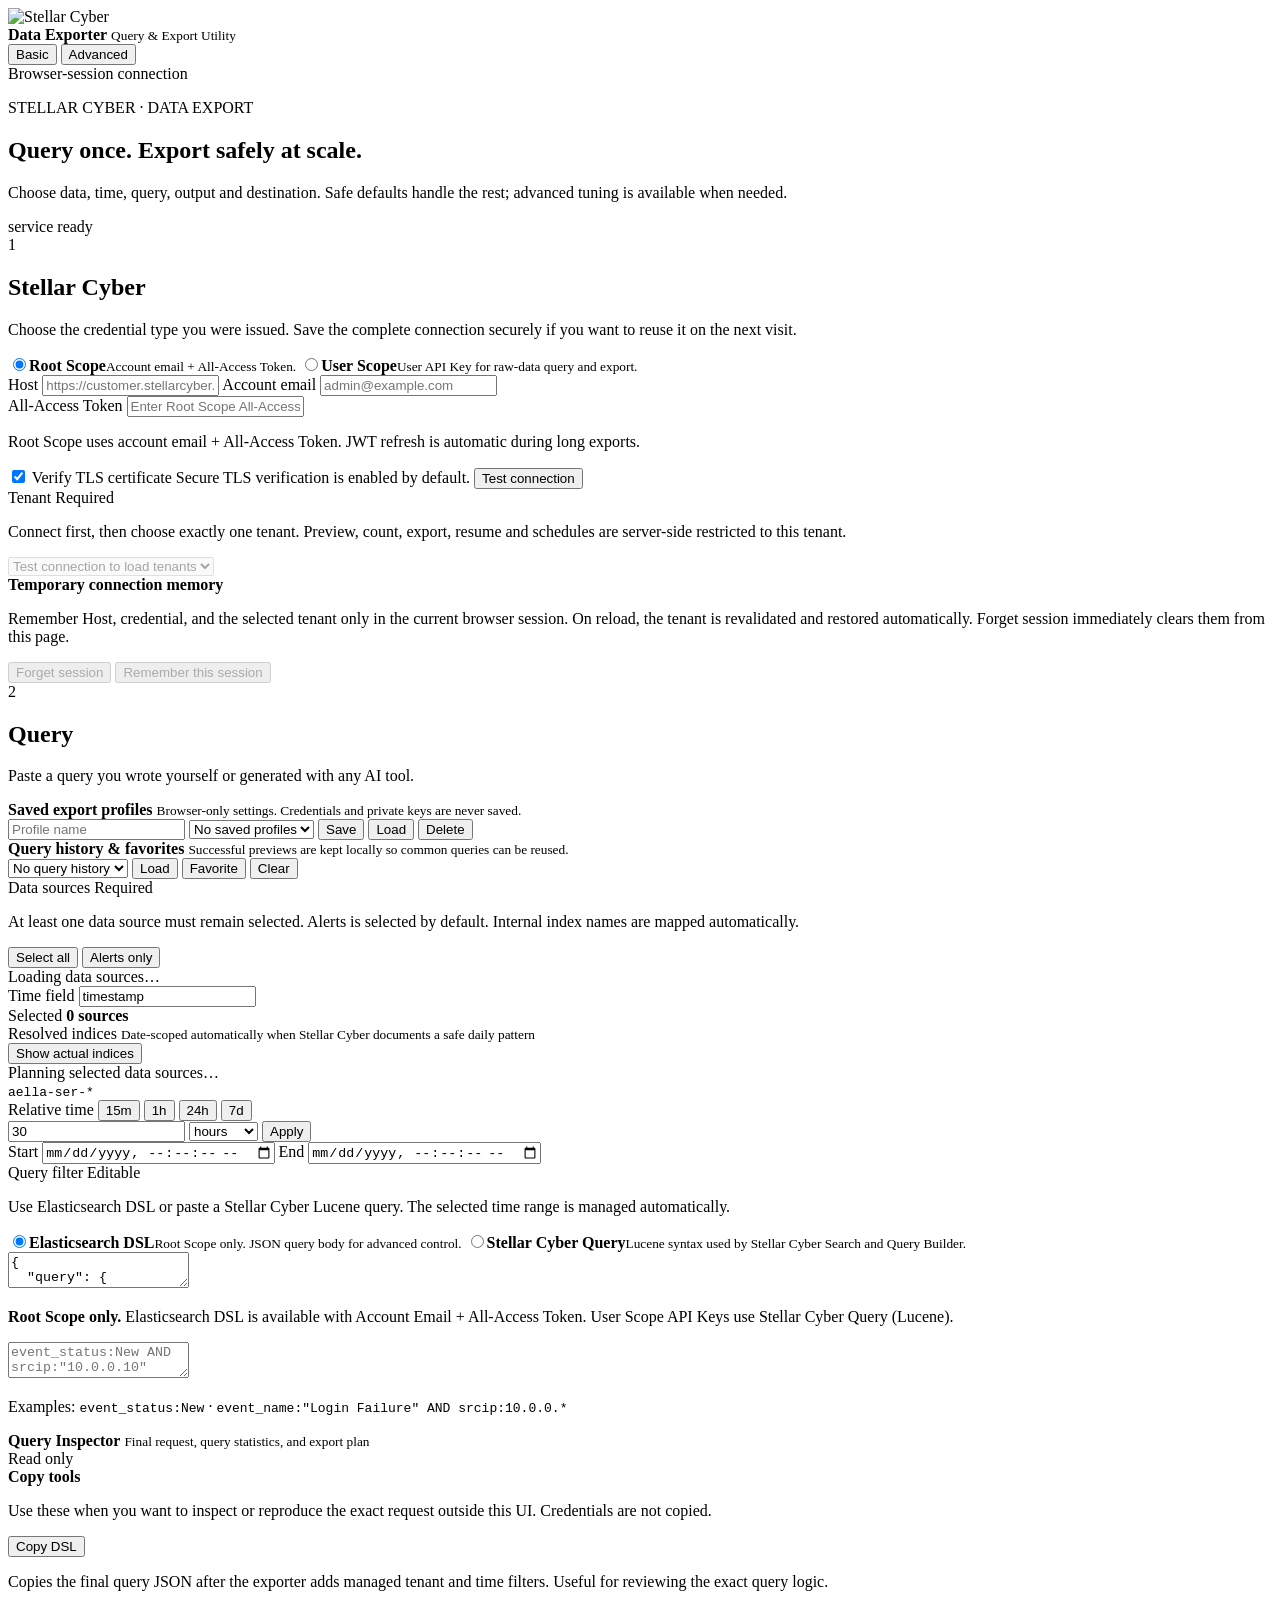
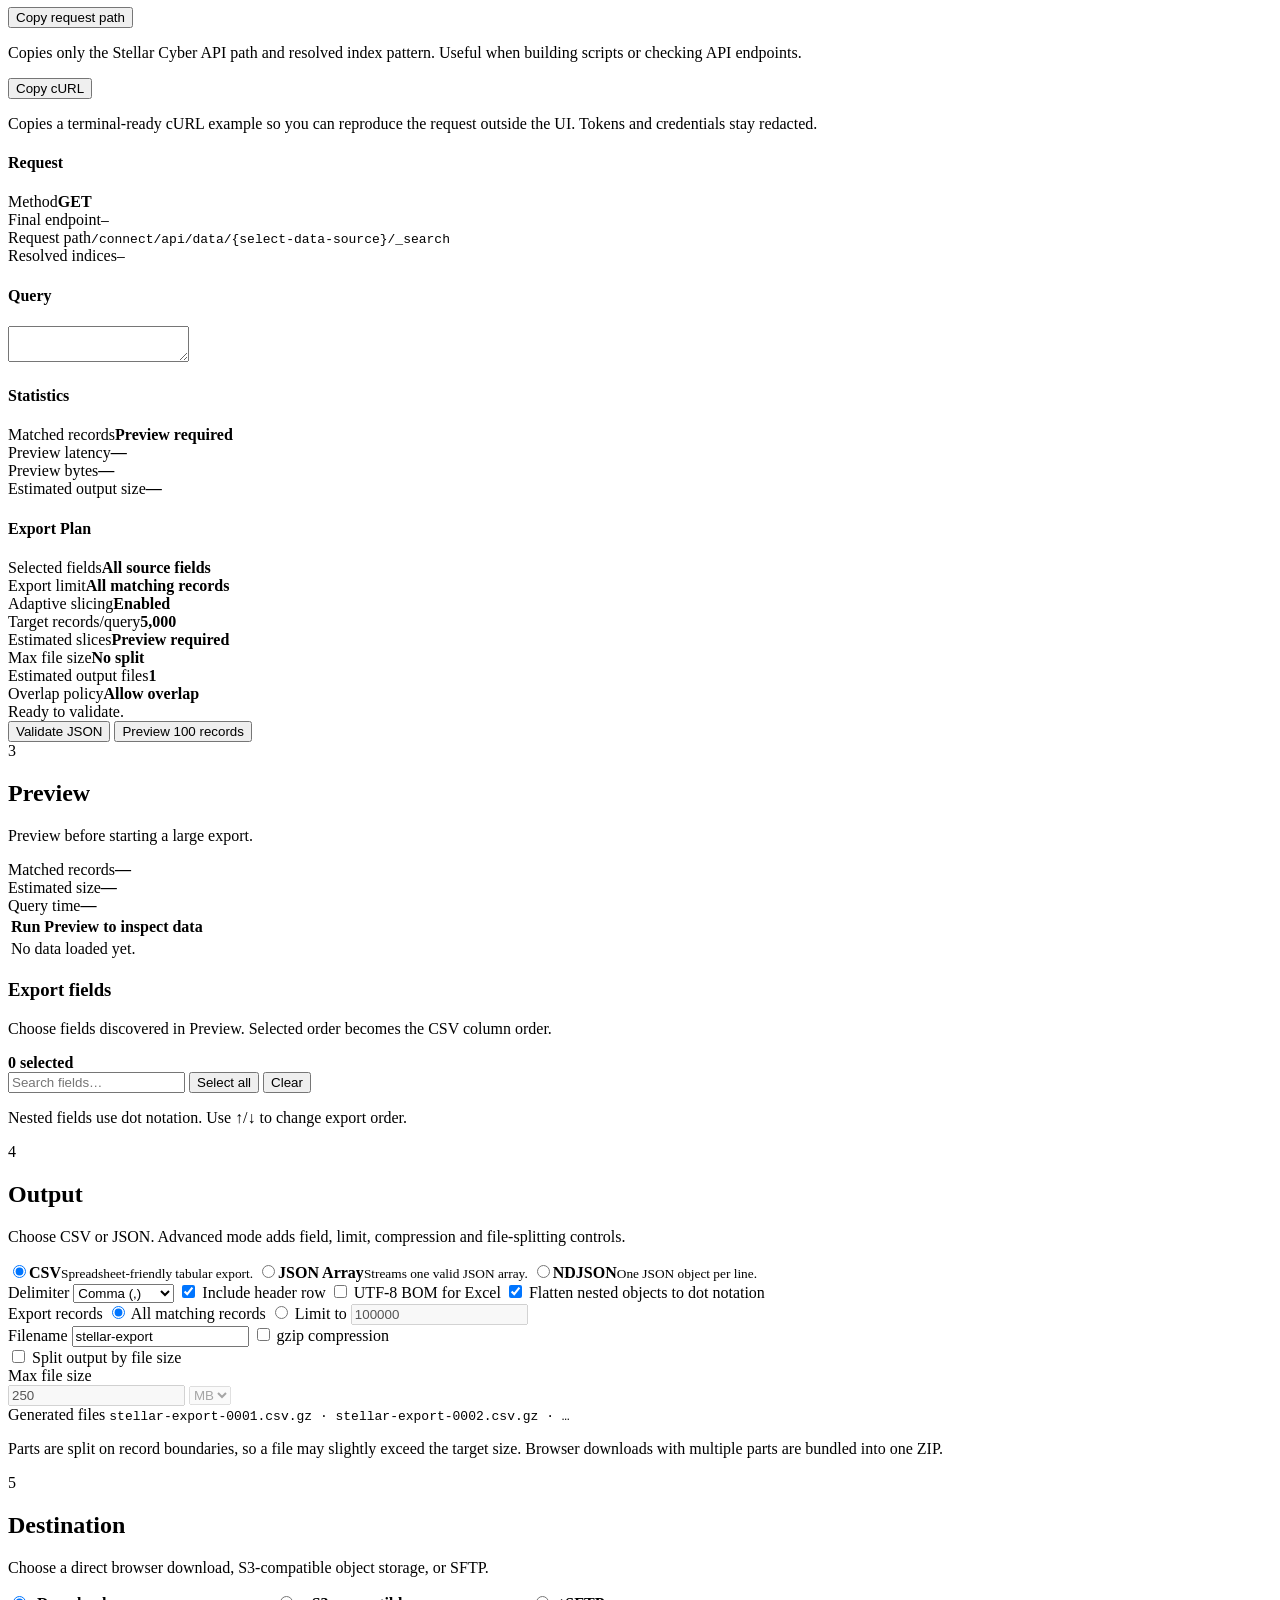
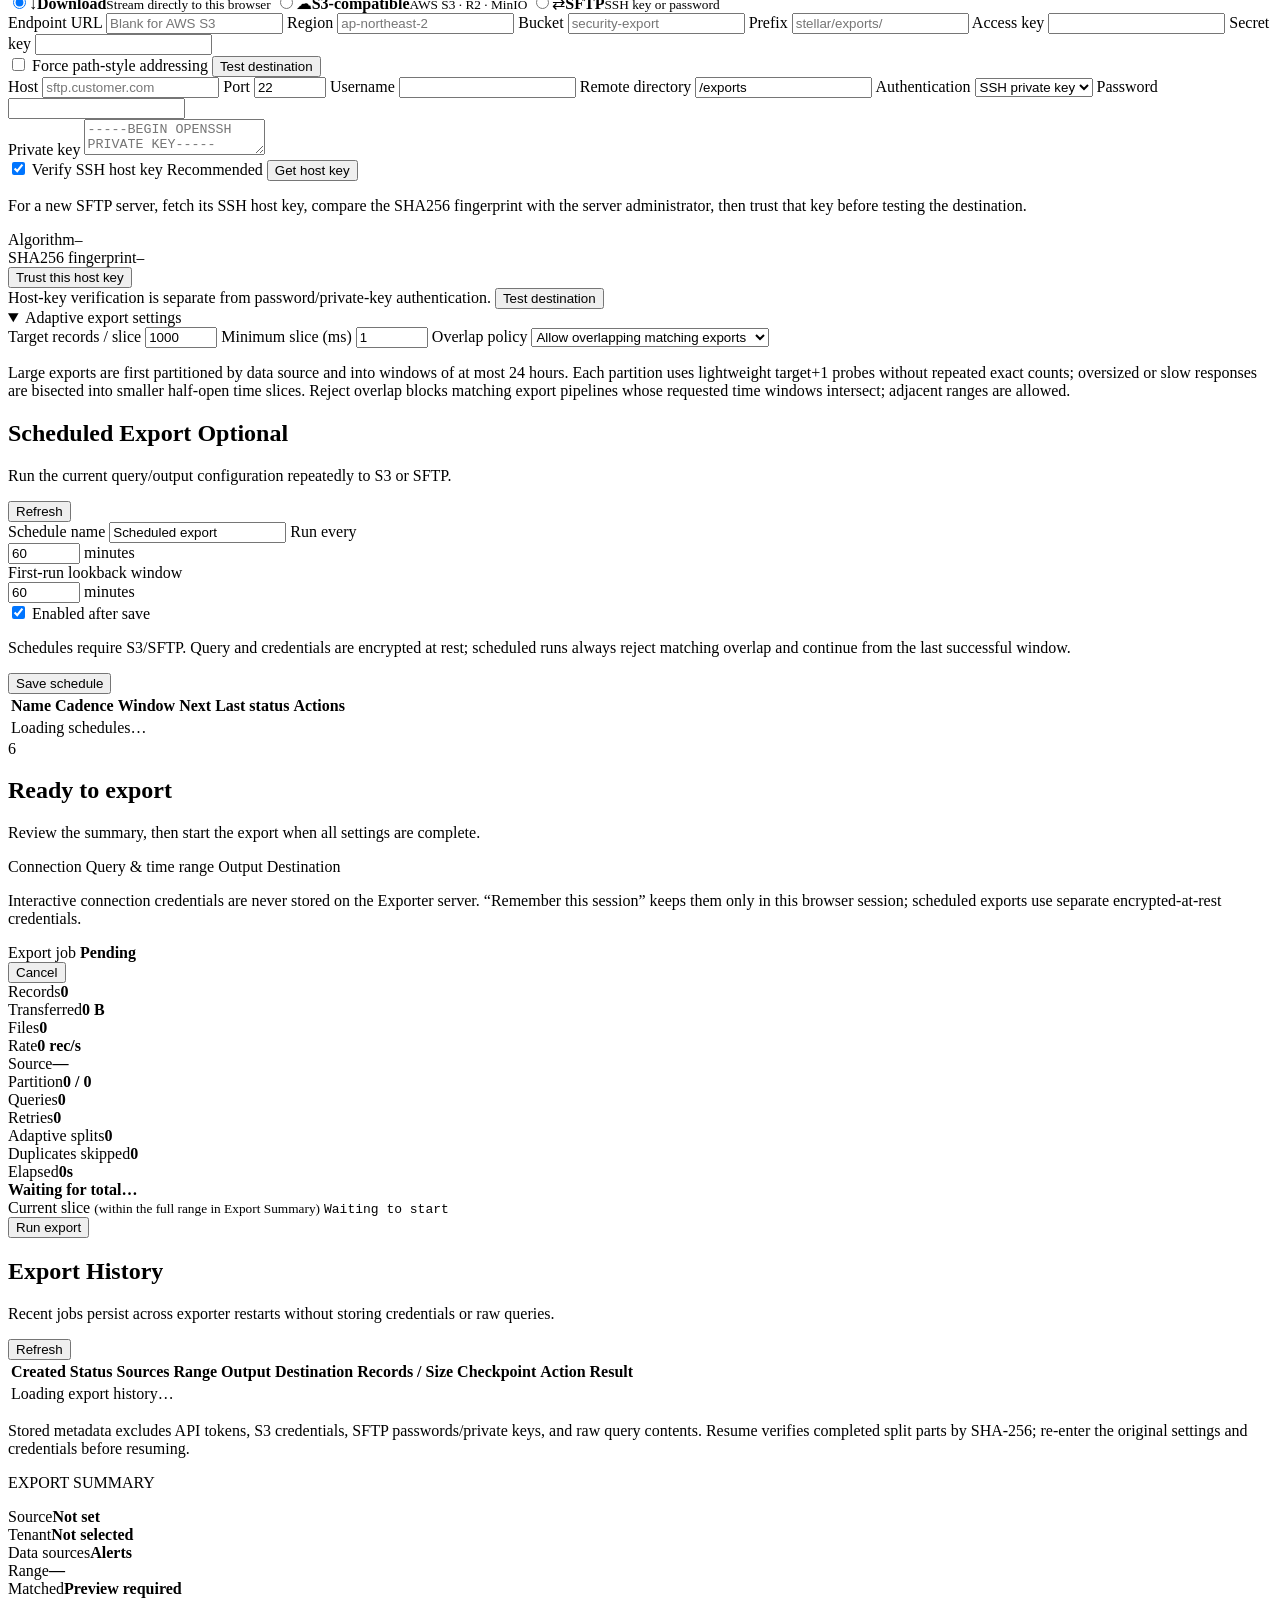
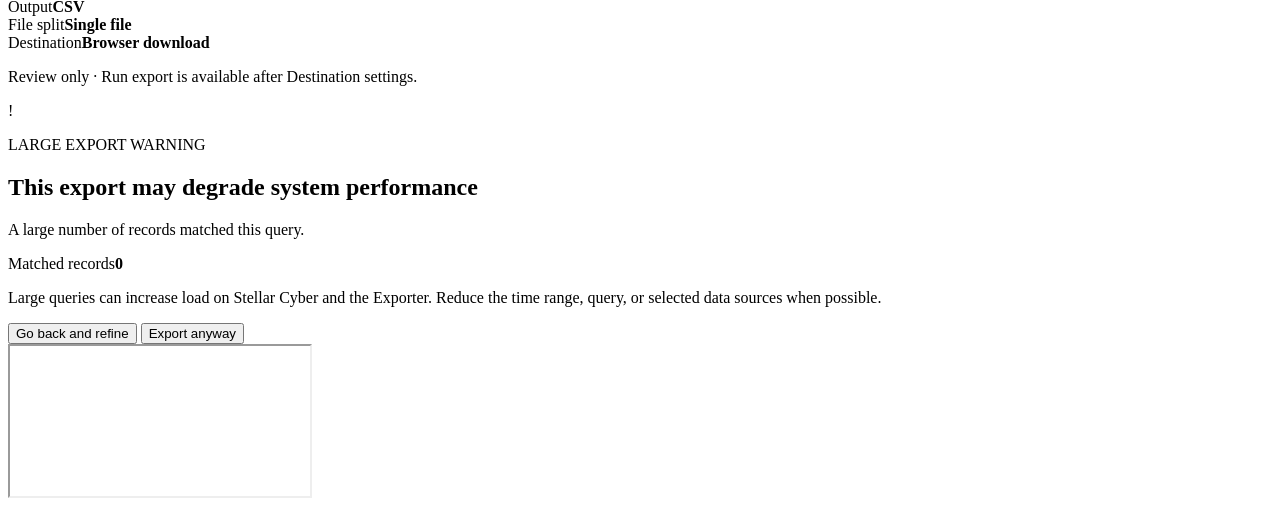
==== commit 65e66e09: "ux: lock export settings and persist progress totals" ====
--- a/app/static/index.html
+++ b/app/static/index.html
@@ -23,7 +23,7 @@
         <button id="basicMode" class="ui-mode active" type="button">Basic</button>
         <button id="advancedMode" class="ui-mode" type="button">Advanced</button>
       </div>
-      <span class="secure-badge"><span class="secure-dot"></span> Encrypted saved connection</span>
+      <span class="secure-badge"><span class="secure-dot"></span> Browser-session connection</span>
     </div>
   </header>
 
@@ -519,7 +519,7 @@
             <span>Output</span>
             <span>Destination</span>
           </div>
-          <p class="summary-note final-note">Interactive credentials stay in memory unless you explicitly save the Stellar Cyber connection; saved connection credentials are encrypted at rest.</p>
+          <p class="summary-note final-note">Interactive connection credentials are never stored on the Exporter server. “Remember this session” keeps them only in this browser session; scheduled exports use separate encrypted-at-rest credentials.</p>
           <div id="exportPreflight" class="export-preflight hidden" role="status" aria-live="polite"></div>
           <div id="runStatus" class="status hidden"></div>
           <div id="exportProgress" class="export-progress hidden">
@@ -542,6 +542,10 @@
               <div><span>Adaptive splits</span><strong id="progressAdaptiveSplits">0</strong></div>
               <div><span>Duplicates skipped</span><strong id="progressDuplicates">0</strong></div>
               <div><span>Elapsed</span><strong id="progressElapsed">0s</strong></div>
+            </div>
+            <div id="exportProgressMeter" class="export-progress-meter" role="progressbar" aria-label="Export record progress" aria-valuemin="0" aria-valuemax="100" aria-valuenow="0">
+              <div class="export-progress-track"><div id="exportProgressBar" class="export-progress-fill"></div></div>
+              <strong id="exportProgressPercent">Waiting for total…</strong>
             </div>
             <div class="export-progress-range">
               <span>Current slice <small>(within the full range in Export Summary)</small></span>
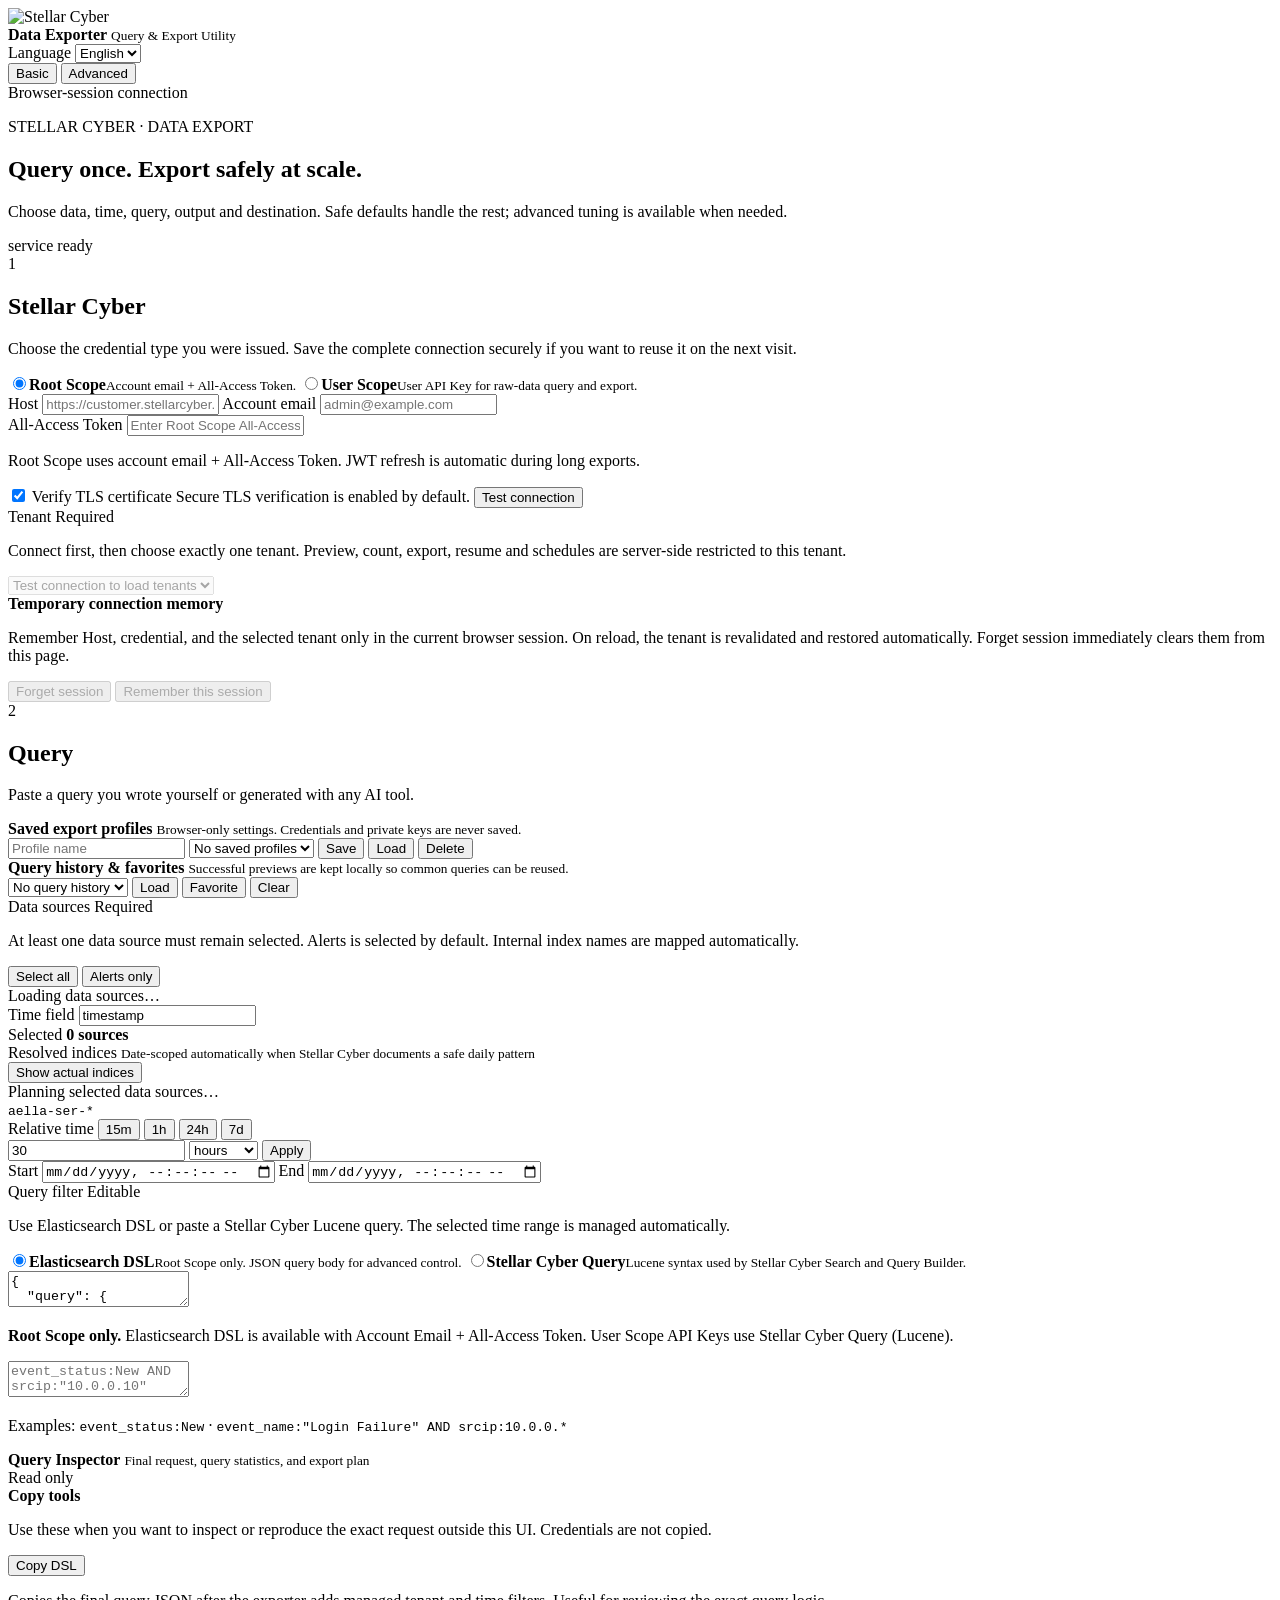
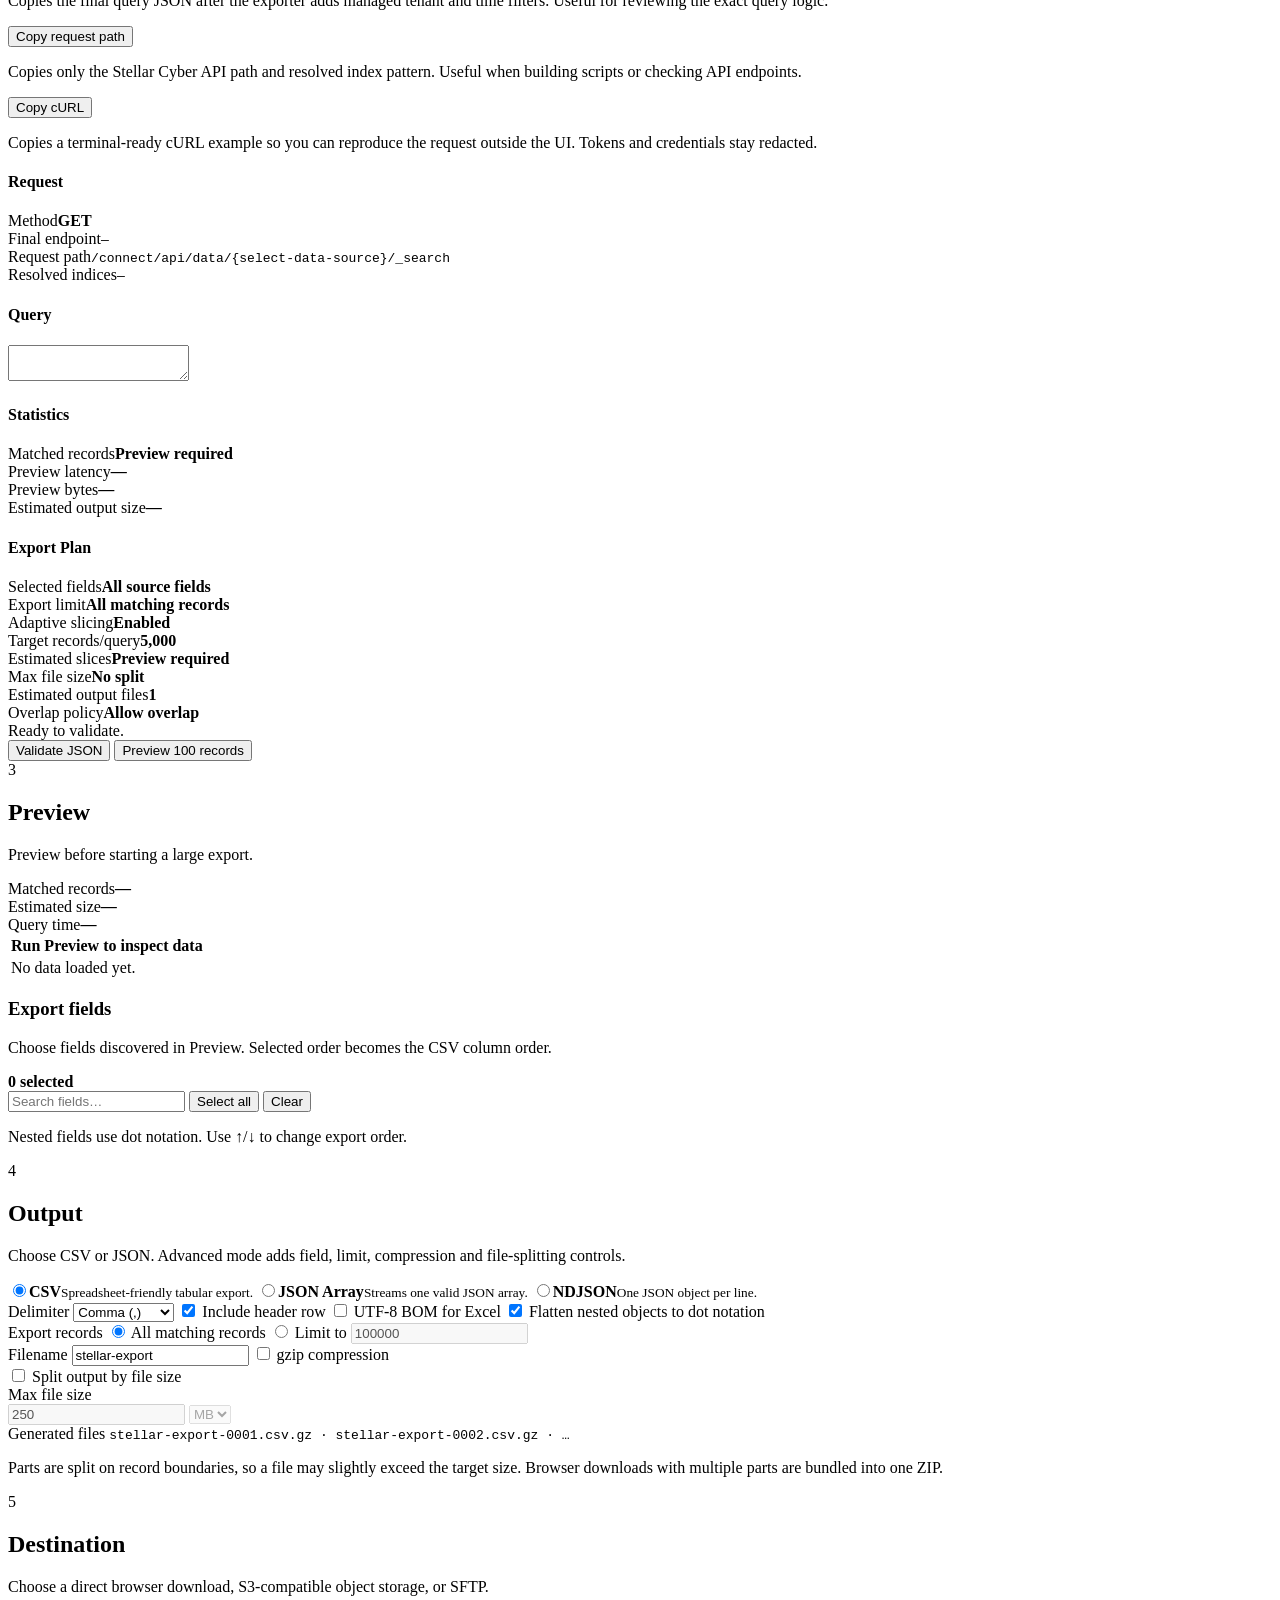
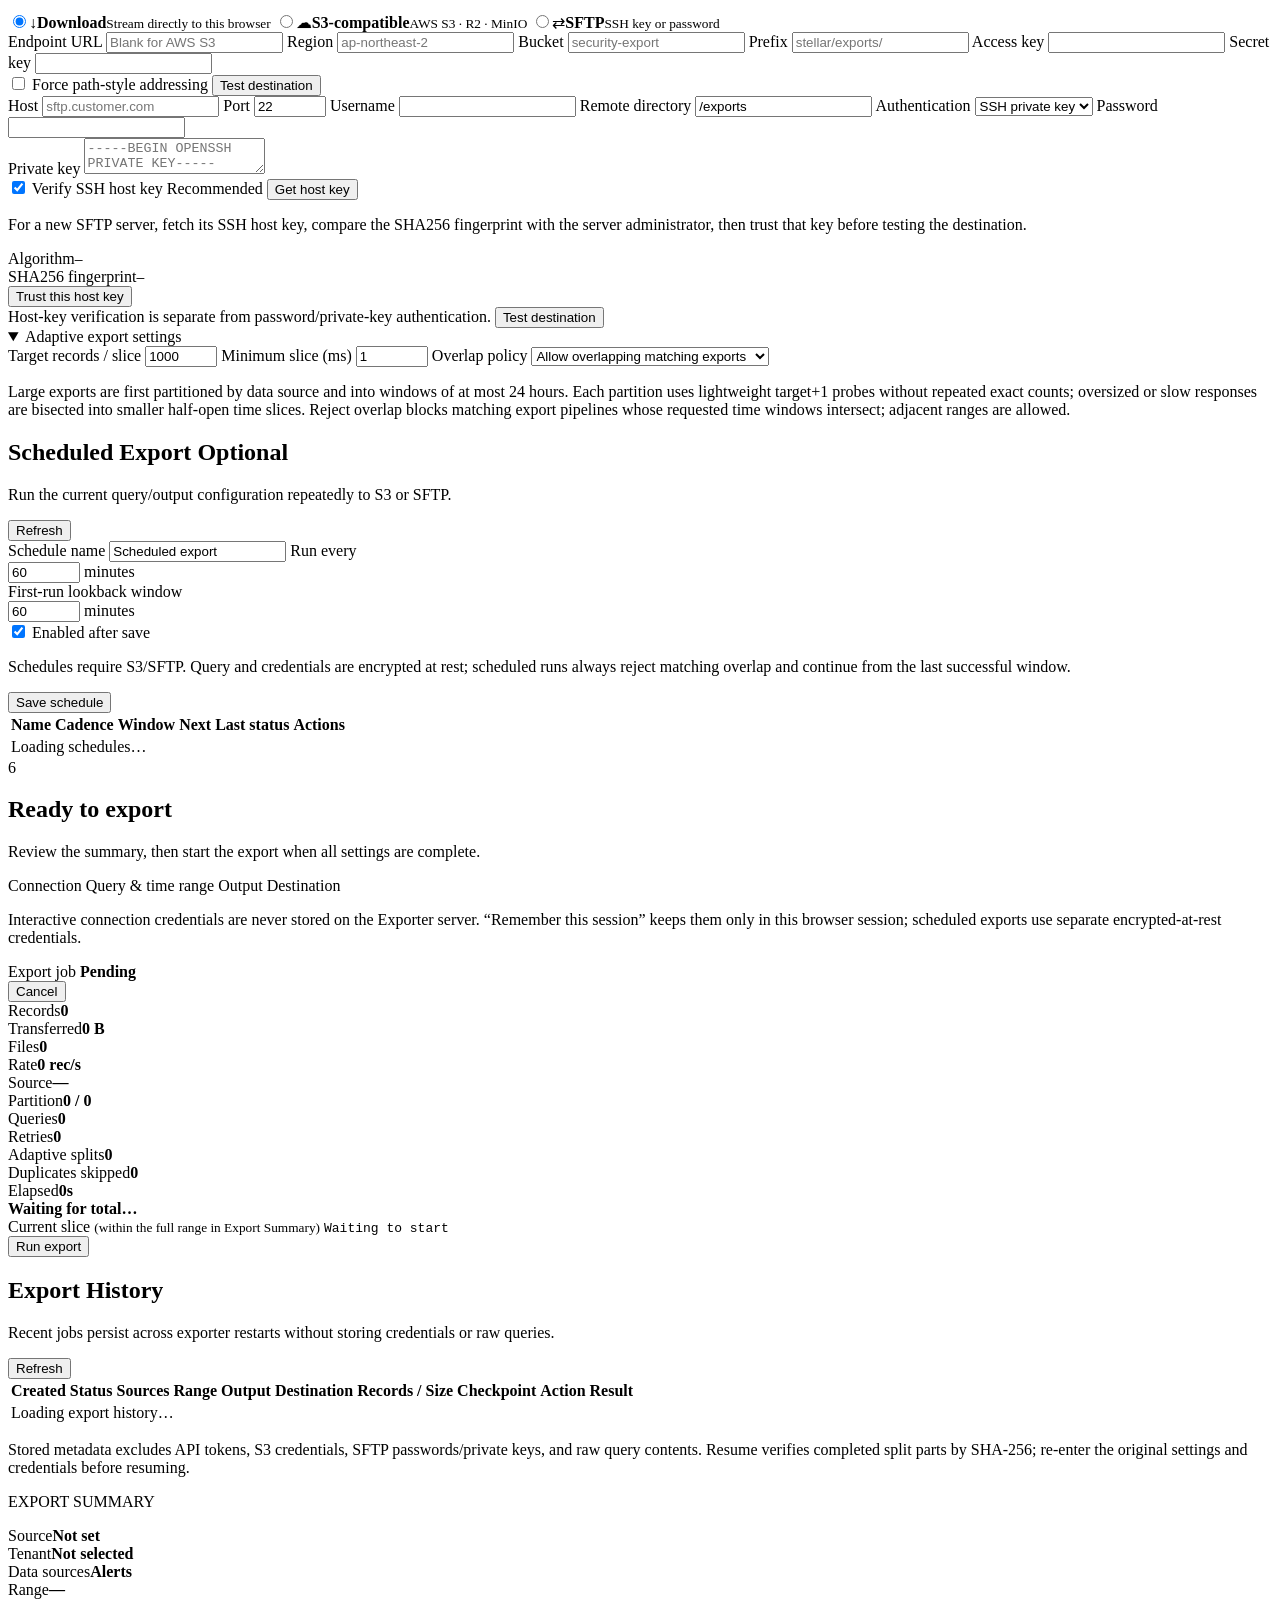
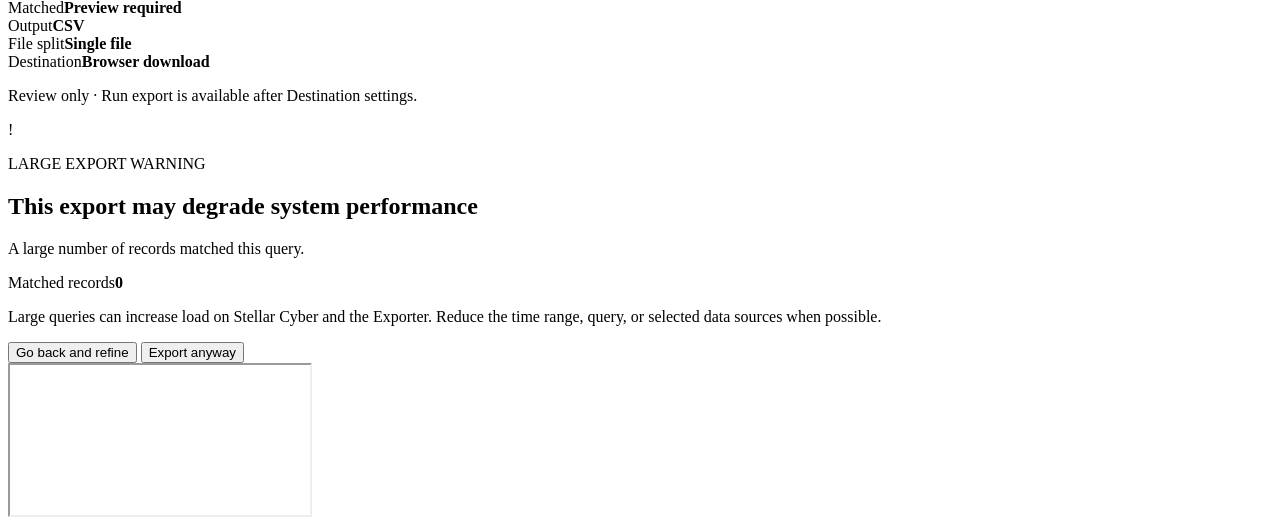
==== commit 07078d7c: "feat: add English and Korean language selection to Exporter UI" ====
--- a/app/static/index.html
+++ b/app/static/index.html
@@ -19,6 +19,13 @@
       </div>
     </div>
     <div class="top-actions">
+      <label class="language-picker" for="uiLanguage">
+        <span>Language</span>
+        <select id="uiLanguage" aria-label="Language">
+          <option value="en">English</option>
+          <option value="ko">한국어</option>
+        </select>
+      </label>
       <div class="ui-mode-toggle" aria-label="Interface mode">
         <button id="basicMode" class="ui-mode active" type="button">Basic</button>
         <button id="advancedMode" class="ui-mode" type="button">Advanced</button>
@@ -616,6 +623,7 @@
   </div>
 
   <iframe id="downloadFrame" class="download-frame" title="download"></iframe>
+  <script src="/i18n.js"></script>
   <script src="/app.js"></script>
 </body>
 </html>
